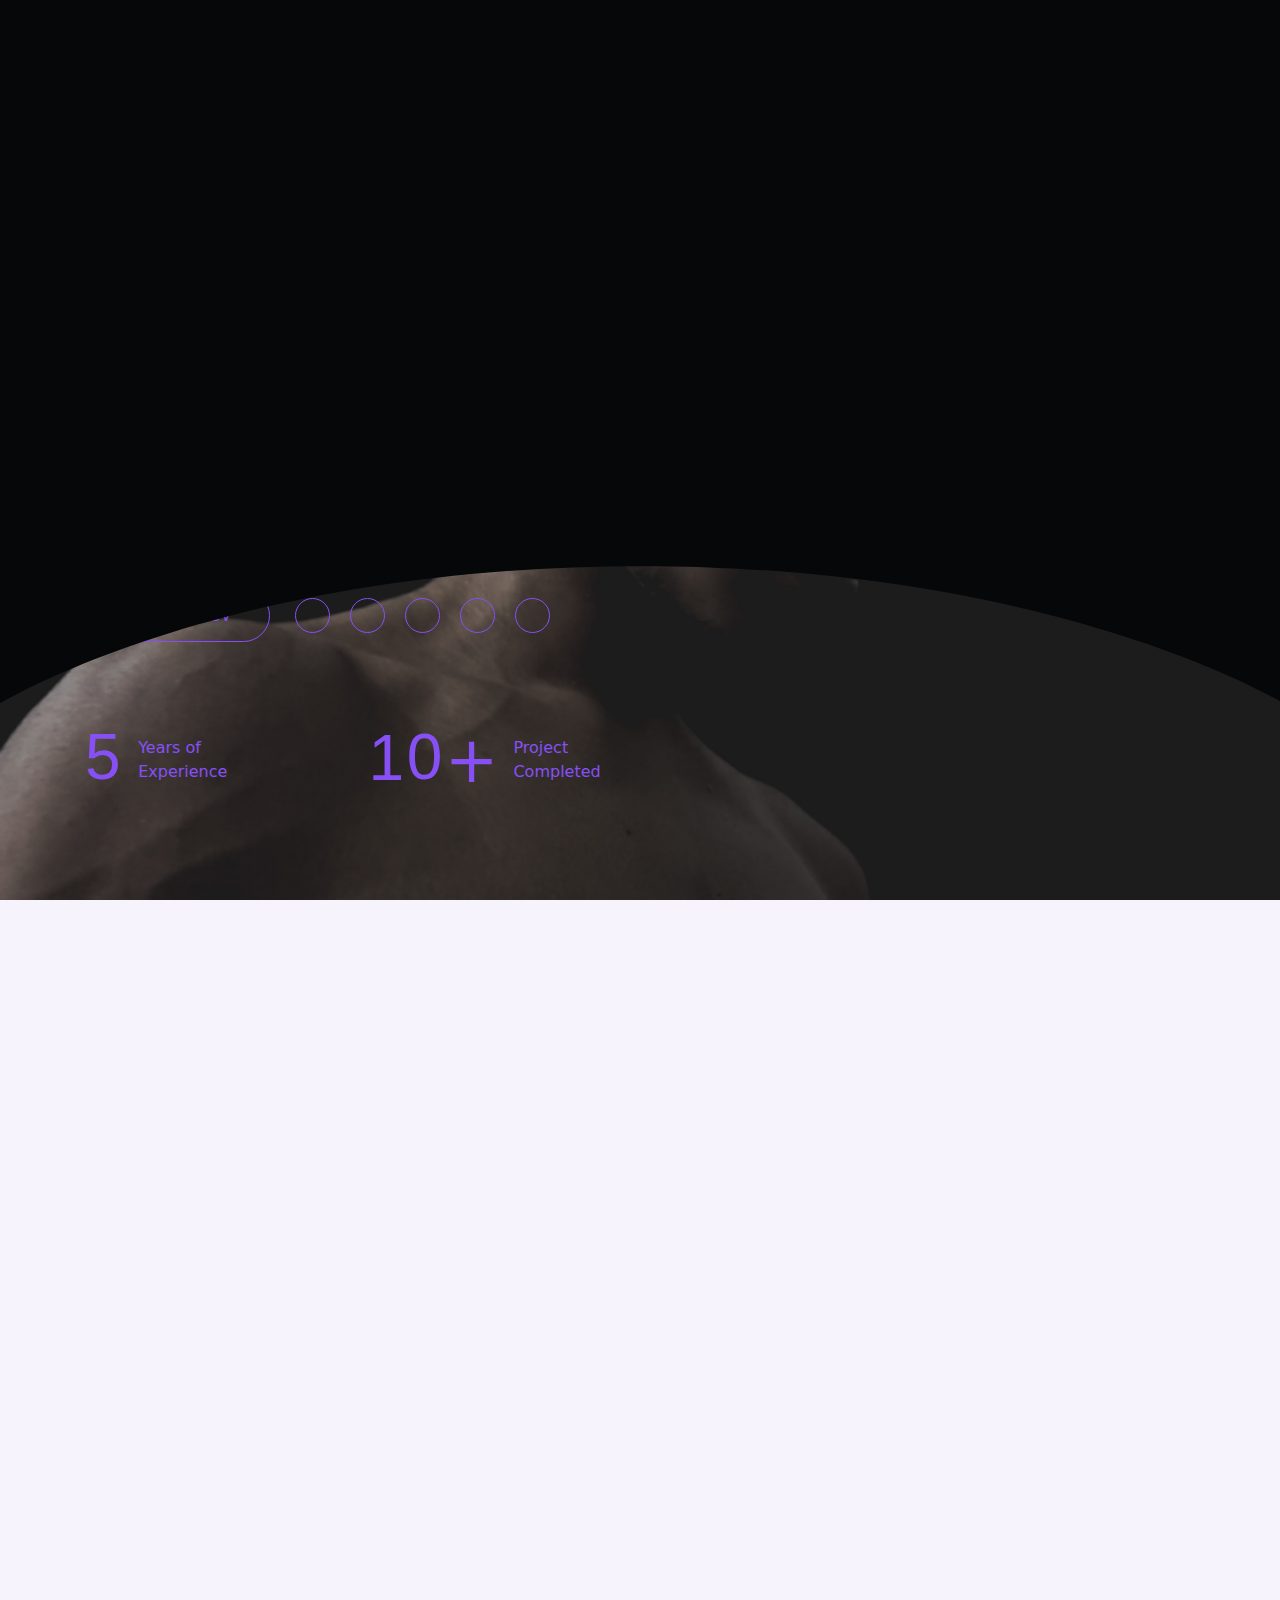
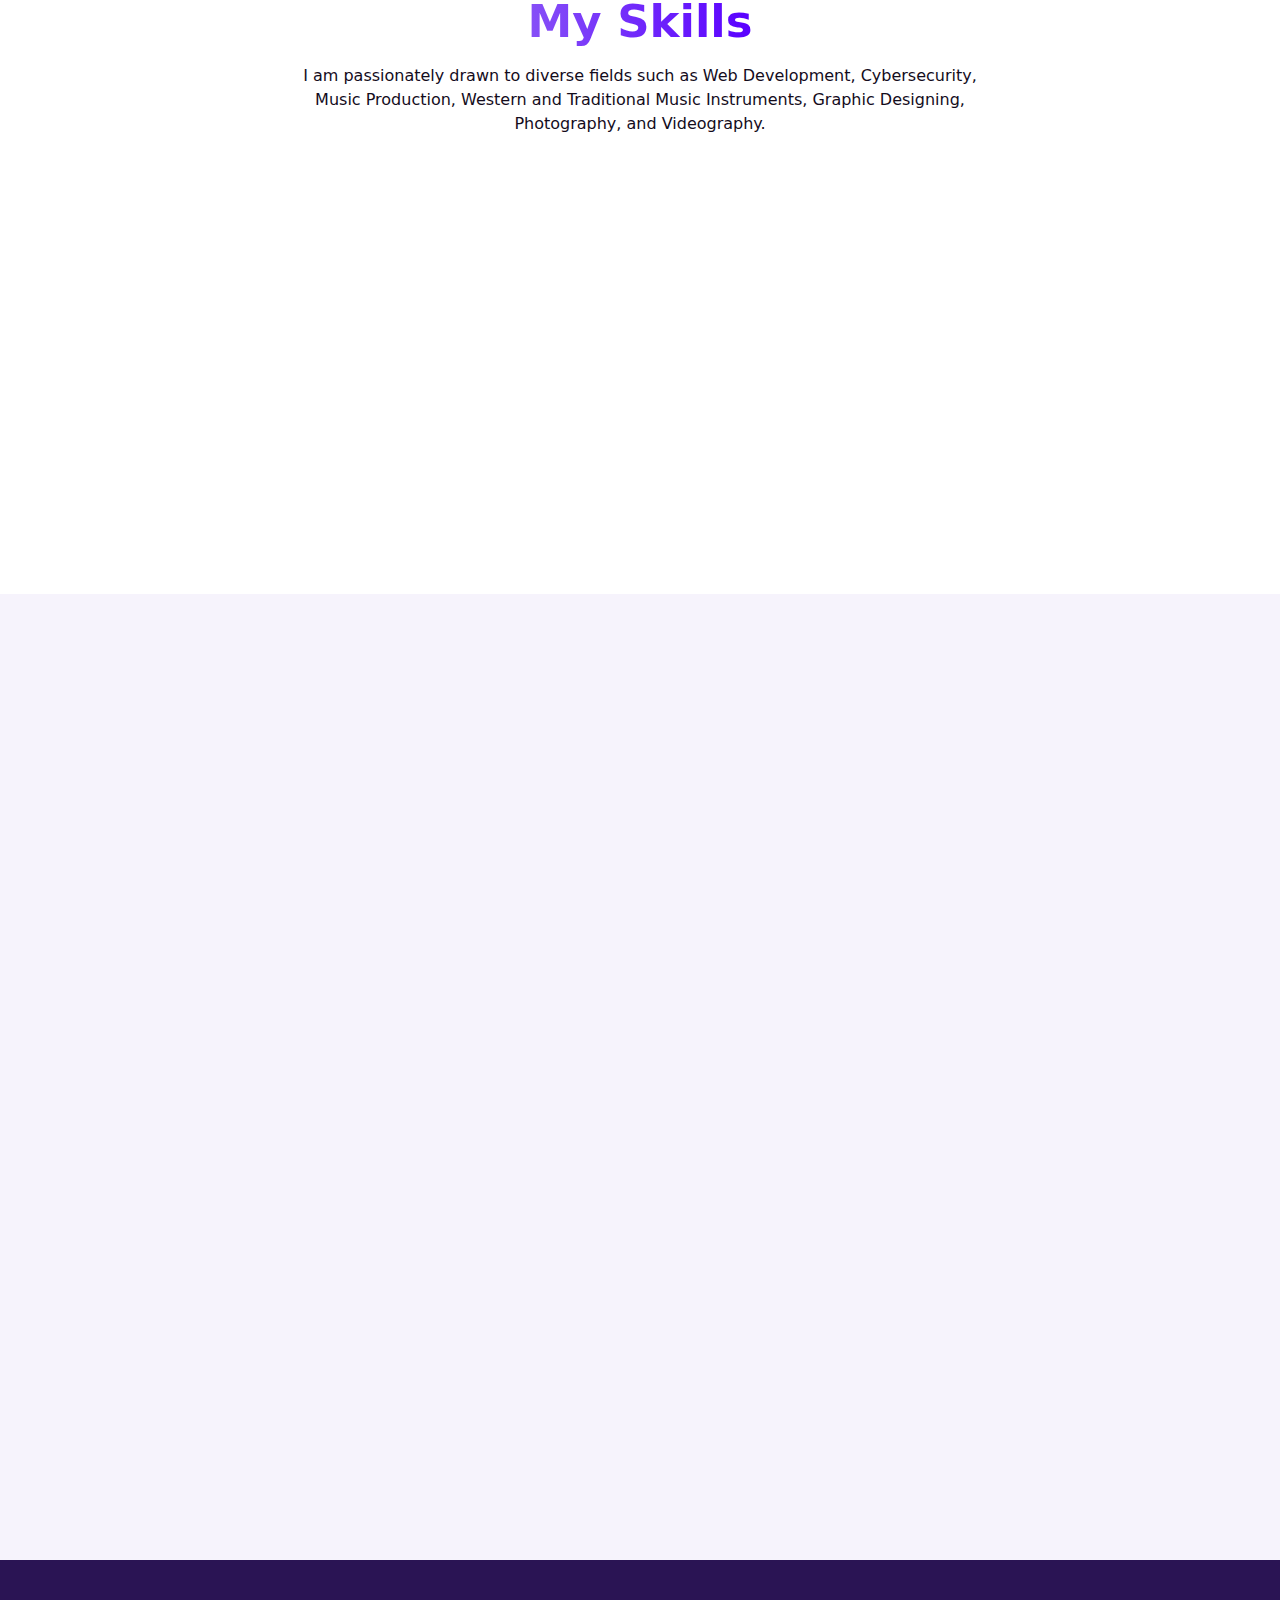
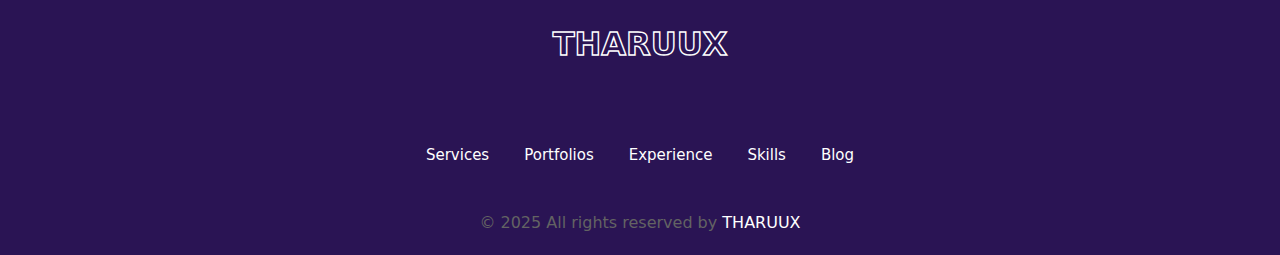
==== index.html @ cc11aac0 "V1" ====
<!--          Designed & Developed by         -->
<!--                 THARUUX                  -->


<!DOCTYPE html>
<html lang="en">
<head>
  <meta charset="UTF-8" />
  <meta http-equiv="X-UA-Compatible" content="IE=edge" />
  <meta name="viewport" content="width=device-width, initial-scale=1.0" />
  <link rel="preconnect" href="https://fonts.gstatic.com" />
  <link rel="preconnect" href="https://cdnjs.cloudflare.com" />

  <title>THARUUX | Developer</title>
  <meta name="keywords" content="THARUUX, Tharusha Damsara, MERN , THARUUX Developer, tharuux , Tharuux , tharuux ofc , tharuux images, tharusha , tharusha damsara , " />
  <meta name="description" content="Portfolio of THARUUX (Tharusha Damsara) |  I am passionately drawn to diverse fields such as Web Development, Cybersecurity, Music Production, Western and Traditional Music Instruments, Graphic Designing, Photography, and Videography. " />
  <link rel="icon" type="image/png" href="./assets/faveicon.png" />
  <meta name="theme-color" content="#36d1dc" />
  <meta property="og:type" content="website" />
  <meta property="og:url" content="https://tharuux.github.io/" />
  <meta property="og:title" content="THARUUX | Developer" />
  <meta property="og:description" content="https://github.com/THARUUX/" />
  <meta property="twitter:card" content="summary_large_image" />
  <meta property="twitter:url" content="https://tharuux.github.io" />
  <meta property="twitter:title" content="THARUUX | Developer" />

  <link rel="stylesheet" href="./assets/css/animate.min.css" />
  <link rel="stylesheet" href="./assets/css/font-awesome-pro.min.css" />
  <link rel="stylesheet" href="./assets/css/flaticon_gerold.css" />
  <link rel="stylesheet" href="./assets/css/nice-select.css" />
  <link rel="stylesheet" href="./assets/css/backToTop.css" />
  <link rel="stylesheet" href="./assets/css/owl.carousel.min.css" />
  <link rel="stylesheet" href="./assets/css/swiper.min.css" />
  <link rel="stylesheet" href="./assets/css/odometer-theme-default.css" />
  <link rel="stylesheet" href="./assets/css/magnific-popup.css" />
  <link rel="stylesheet" href="./assets/css/nice-select.css" />
  <link rel="stylesheet" href="./assets/css/backToTop.css" />
  <link rel="stylesheet" href="./assets/css/style.css" />
  <link rel="stylesheet" href="/assets/css/style.css">
  <link rel='stylesheet' href='https://cdn-uicons.flaticon.com/2.6.0/uicons-bold-rounded/css/uicons-bold-rounded.css'>
  <link rel='stylesheet' href='https://cdn-uicons.flaticon.com/2.6.0/uicons-solid-rounded/css/uicons-solid-rounded.css'>

  <style>
    @import url('https://fonts.googleapis.com/css2?family=Open+Sans:wght@300;400;500;600;700&family=Outfit:wght@200;300;400;500;600;700;800&display=swap');


    .main {
      background-image: url(./assets/images/main.jpg);
    }

    .font-outfit {
      font-family: Outfit, sans-serif;
    }

  </style>
</head>

<body class="dark:bg-dark-color font-sora overflow-x-hidden relative">

  <div id="cursor" class="bg-white h-[10px] rounded-full w-[10px] -translate-x-1/2 -translate-y-1/2 absolute duration-[80ms] ease-linear hidden lg:inline-block mix-blend-difference pointer-events-none transition-all z-[11]"></div>
  
  <!-- Preloader Area Start -->
  <div class="preloader">
    <svg viewBox="0 0 1000 1000" preserveAspectRatio="none">
      <path id="preloaderSvg" d="M0,1005S175,995,500,995s500,5,500,5V0H0Z"></path>
    </svg>

    <div class="preloader-heading">
      <div class="load-text">
        <span>L</span>
        <span>o</span>
        <span>a</span>
        <span>d</span>
        <span>i</span>
        <span>n</span>
        <span>g</span>
      </div>
    </div>
  </div>
  <!-- Preloader Area End -->
  <!-- theme controller -->
  <div class="duration-300 fixed hover:right-0 lg:top-[300px] right-[-50px] top-[200px] transition-all z-4xl">
    <button
      class="flex bg-200 bg-gradient-secondary h-10 rounded-l-full text-whiteColor w-90px duration-300 font-sora hover:bg-[-100%] items-center px-10px theme-controller transition-all">
      <svg xmlns="http://www.w3.org/2000/svg" class="w-5 block dark:hidden mr-10px" viewBox="0 0 512 512">
        <path
          d="M160 136c0-30.62 4.51-61.61 16-88C99.57 81.27 48 159.32 48 248c0 119.29 96.71 216 216 216 88.68 0 166.73-51.57 200-128-26.39 11.49-57.38 16-88 16-119.29 0-216-96.71-216-216z"
          fill="none" stroke="currentColor" stroke-linecap="round" stroke-linejoin="round" stroke-width="32"></path>
      </svg>
      <span class="text-base block dark:hidden">Dark</span>

      <svg xmlns="http://www.w3.org/2000/svg" class="w-5 dark:block hidden mr-10px" viewBox="0 0 512 512">
        <path fill="none" stroke="currentColor" stroke-linecap="round" stroke-miterlimit="10" stroke-width="32"
          d="M256 48v48M256 416v48M403.08 108.92l-33.94 33.94M142.86 369.14l-33.94 33.94M464 256h-48M96 256H48M403.08 403.08l-33.94-33.94M142.86 142.86l-33.94-33.94">
        </path>
        <circle cx="256" cy="256" r="80" fill="none" stroke="currentColor" stroke-linecap="round" stroke-miterlimit="10"
          stroke-width="32"></circle>
      </svg>
      <span class="text-base dark:block hidden">Light</span>
    </button>
  </div>
  <!-- start: Back To Top -->
  <div class="progress-wrap" id="scrollUp">
    <svg class="progress-circle svg-content" width="100%" height="100%" viewBox="-1 -1 102 102">
      <path d="M50,1 a49,49 0 0,1 0,98 a49,49 0 0,1 0,-98" />
    </svg>
  </div>
  <!-- header area  -->
  <header class="header-absolute header-area">
    <div class="md:pb-30px pb-5 pt-15px relative xl:pb-5 xl:pt-5">
      <div class="container">
        <div class="flex flex-wrap justify-between items-center">
          <!-- logo and contact email -->
          <div>
            <div class="stroke-text logo">THARUUX</div>
          </div>
          <!-- main menu -->
          <nav>
            <ul class="flex nav 2xl:gap-x-45px gap-x-5 items-center xl:gap-x-30px">
              <li class="nav_item group hidden lg:block relative">
                <a href="#services"
                  class="text-white text-size-15 2xl:py-30px after:absolute after:bg-gradient-primary after:bottom-[25px] after:duration-500 after:h-0.5 after:right-0 after:transition-all after:w-0 capitalize dark:text-white-color font-medium group-hover:after:w-full hover:after:left-0 lg:py-25px md:py-15px py-10px relative z-0">Services
                </a>
              </li>
              <li class="nav_item group hidden lg:block relative">
                <a href="#portfolio"
                  class="text-white text-size-15 2xl:py-30px after:absolute after:bg-gradient-primary after:bottom-[25px] after:duration-500 after:h-0.5 after:right-0 after:transition-all after:w-0 capitalize dark:text-white-color font-medium group-hover:after:w-full hover:after:left-0 lg:py-25px md:py-15px py-10px relative z-0">Works
                </a>
              </li>
              <li class="nav_item group hidden lg:block relative">
                <a href="#resume"
                  class="text-white text-size-15 2xl:py-30px after:absolute after:bg-gradient-primary after:bottom-[25px] after:duration-500 after:h-0.5 after:right-0 after:transition-all after:w-0 capitalize dark:text-white-color font-medium group-hover:after:w-full hover:after:left-0 lg:py-25px md:py-15px py-10px relative z-0">Stack
                </a>
              </li>
              <li class="nav_item group hidden lg:block relative">
                <a href="#skills"
                  class="text-white text-size-15 2xl:py-30px after:absolute after:bg-gradient-primary after:bottom-[25px] after:duration-500 after:h-0.5 after:right-0 after:transition-all after:w-0 capitalize dark:text-white-color font-medium group-hover:after:w-full hover:after:left-0 lg:py-25px md:py-15px py-10px relative z-0">Skills
                </a>
              </li>
              <li class="nav_item group hidden lg:block relative">
                <a href="#testimonials"
                  class="text-white text-size-15 2xl:py-30px after:absolute after:bg-gradient-primary after:bottom-[25px] after:duration-500 after:h-0.5 after:right-0 after:transition-all after:w-0 capitalize dark:text-white-color font-medium group-hover:after:w-full hover:after:left-0 lg:py-25px md:py-15px py-10px relative z-0">Testimonials
                </a>
              </li>

              <li class="nav_item group hidden lg:block relative">
                <a href="#contact"
                  class="text-white text-size-15 2xl:py-30px after:absolute after:bg-gradient-primary after:bottom-[25px] after:duration-500 after:h-0.5 after:right-0 after:transition-all after:w-0 capitalize dark:text-white-color font-medium group-hover:after:w-full hover:after:left-0 lg:py-25px md:py-15px py-10px relative z-0">Contact
                </a>
              </li>
              <!-- action button -->
              <li>
                <a href="#"
                  class="bg-200 bg-gradient-secondary rounded-full text-size-15 text-white-color capitalize duration-300 font-bold hover:bg-[-100%] leading-1 ml-10px px-35px py-17px transition-all">Hire
                  Me!</a>
              </li>
              <!-- open mobile menu button -->
              <li class="lg:hidden menu-bar">
                <div class="menu-bar">
                  <button>
                    <span></span>
                    <span></span>
                    <span></span>
                    <span></span>
                  </button>
                </div>
              </li>
            </ul>
          </nav>
        </div>
      </div>
      <!-- mobile menu -->
      <!-- scale-y-0 transition-all duration-500 hover:scale-y-100 -->
      <div
        class="bg-seondary-color w-full absolute block left-0 lg:hidden min-h-screen-90 mobile-menu origin-top-left top-full">
        <div class="container py-5">
          <ul class="ml-4">
            <li>
              <a class="text-size-25 text-white-color leading-1.2 py-15px uppercase" href="#services">
                Services
              </a>
            </li>
            <li>
              <a class="text-size-25 text-white-color leading-1.2 py-15px uppercase" href="#portfolio">
                Works
              </a>
            </li>
            <li>
              <a class="text-size-25 text-white-color leading-1.2 py-15px uppercase" href="#resume">
                Resume
              </a>
            </li>
            <li>
              <a class="text-size-25 text-white-color leading-1.2 py-15px uppercase" href="#skills">
                Skills
              </a>
            </li>
            <li>
              <a class="text-size-25 text-white-color leading-1.2 py-15px uppercase" href="#testimonials">
                Stack
              </a>
            </li>

            <li>
              <a class="text-size-25 text-white-color leading-1.2 py-15px uppercase" href="#contact">
                Contact
              </a>
            </li>
          </ul>
        </div>
      </div>
    </div>
  </header>
  <!-- sticky -->
  <header class="header-2 header-area header-sticky">
    <div class="py-10px relative">
      <div class="container">
        <div class="flex flex-wrap justify-between items-center">
          <!-- logo and contact email -->
          <div>
            <div class="logo stroke-text-black dark:stroke-text">THARUUX</div>
          </div>
          <!-- main menu -->
          <nav>
            <ul class="flex nav 2xl:gap-x-45px gap-x-5 items-center xl:gap-x-30px">
              <li class="nav_item group hidden lg:block relative">
                <a href="#services"
                  class="text-seondary-color text-size-15 2xl:py-30px after:absolute after:bg-gradient-primary after:bottom-[25px] after:duration-500 after:h-0.5 after:right-0 after:transition-all after:w-0 capitalize dark:text-white-color font-medium group-hover:after:w-full hover:after:left-0 lg:py-25px md:py-15px py-10px relative z-0">Services
                </a>
              </li>
              <li class="nav_item group hidden lg:block relative">
                <a href="#portfolio"
                  class="text-seondary-color text-size-15 2xl:py-30px after:absolute after:bg-gradient-primary after:bottom-[25px] after:duration-500 after:h-0.5 after:right-0 after:transition-all after:w-0 capitalize dark:text-white-color font-medium group-hover:after:w-full hover:after:left-0 lg:py-25px md:py-15px py-10px relative z-0">Works
                </a>
              </li>
              <li class="nav_item group hidden lg:block relative">
                <a href="#resume"
                  class="text-seondary-color text-size-15 2xl:py-30px after:absolute after:bg-gradient-primary after:bottom-[25px] after:duration-500 after:h-0.5 after:right-0 after:transition-all after:w-0 capitalize dark:text-white-color font-medium group-hover:after:w-full hover:after:left-0 lg:py-25px md:py-15px py-10px relative z-0">Stack
                </a>
              </li>
              <li class="nav_item group hidden lg:block relative">
                <a href="#skills"
                  class="text-seondary-color text-size-15 2xl:py-30px after:absolute after:bg-gradient-primary after:bottom-[25px] after:duration-500 after:h-0.5 after:right-0 after:transition-all after:w-0 capitalize dark:text-white-color font-medium group-hover:after:w-full hover:after:left-0 lg:py-25px md:py-15px py-10px relative z-0">Skills
                </a>
              </li>
              <li class="nav_item group hidden lg:block relative">
                <a href="#testimonials"
                  class="text-seondary-color text-size-15 2xl:py-30px after:absolute after:bg-gradient-primary after:bottom-[25px] after:duration-500 after:h-0.5 after:right-0 after:transition-all after:w-0 capitalize dark:text-white-color font-medium group-hover:after:w-full hover:after:left-0 lg:py-25px md:py-15px py-10px relative z-0">Testimonials
                </a>
              </li>

              <li class="nav_item group hidden lg:block relative">
                <a href="#contact"
                  class="text-seondary-color text-size-15 2xl:py-30px after:absolute after:bg-gradient-primary after:bottom-[25px] after:duration-500 after:h-0.5 after:right-0 after:transition-all after:w-0 capitalize dark:text-white-color font-medium group-hover:after:w-full hover:after:left-0 lg:py-25px md:py-15px py-10px relative z-0">Contact
                </a>
              </li>
              <!-- action button -->
              <li>
                <a href="#"
                  class="bg-200 bg-gradient-secondary rounded-full text-size-15 text-white-color capitalize duration-300 font-bold hover:bg-[-100%] leading-1 ml-10px px-35px py-17px transition-all">Hire
                  Me!</a>
              </li>
              <!-- open mobile menu button -->
              <li class="lg:hidden menu-bar">
                <div class="menu-bar">
                  <button>
                    <span></span>
                    <span></span>
                    <span></span>
                    <span></span>
                  </button>
                </div>
              </li>
            </ul>
          </nav>
        </div>
      </div>
      <!-- mobile menu -->
      <!-- scale-y-0 transition-all duration-500 hover:scale-y-100 -->
      <div
        class="bg-seondary-color w-full absolute block left-0 lg:hidden min-h-screen-90 mobile-menu origin-top-left top-full">
        <div class="container py-5">
          <ul class="ml-4">
            <li>
              <a class="text-size-25 text-white-color leading-1.2 py-15px uppercase" href="#services">
                Services
              </a>
            </li>
            <li>
              <a class="text-size-25 text-white-color leading-1.2 py-15px uppercase" href="#portfolio">
                Works
              </a>
            </li>
            <li>
              <a class="text-size-25 text-white-color leading-1.2 py-15px uppercase" href="#resume">
                Stack
              </a>
            </li>
            <li>
              <a class="text-size-25 text-white-color leading-1.2 py-15px uppercase" href="#skills">
                Skills
              </a>
            </li>
            <li>
              <a class="text-size-25 text-white-color leading-1.2 py-15px uppercase" href="#testimonials">
                Testimonials
              </a>
            </li>

            <li>
              <a class="text-size-25 text-white-color leading-1.2 py-15px uppercase" href="#contact">
                Contact
              </a>
            </li>
          </ul>
        </div>
      </div>
    </div>
  </header>
  <div class="main-wrapper">
    <!-- hero banner  -->
    <section style="background-image: url(./assets/images/main.jpg); background-position: center; background-size: cover; min-height: 100vh;"
      class="after:-mr-5% after:-mt-5% after:-z-1 after:absolute after:bg-gradient-circle after:blur-[150px] after:h-308px after:right-0 after:rounded-50% after:top-0 after:w-322px hero-section lg:pb-50px lg:pt-40 md:pb-30px overflow-hidden pb-10 pt-130px relative xl:pt-200px main">
      <!-- intro tex -->
      <div class="intro_text">
        <svg viewBox="0 0 1320 300" class="overflow-hidden">
          <text x="50%" y="50%" text-anchor="middle" class="animate-stroke">
            HI
          </text>
        </svg>
      </div>
      <div class="container">
        <div class="gap-30px hidded md:grid md:grid-cols-2 md:items-center">
          <div>
            <h4
              class=" text-size-22  font-bold fxl:mb-10px lg:leading-1.5 lg:text-4xl mb-1.5 md:text-size-25 font-outfit text-main-light">
              I am <span class="">THARUUX</span>
            </h4>
            <h1
              class="bg-clip-text bg-gradient-text-light text-size-35 text-transparent 2xl:text-size-65 dark:bg-gradient-text lg:text-size-50 mb-15px md:text-size-38 xl:leading-1.2 xl:text-6xl">
              Next-Level Web <br />
              Developer.
            </h1>
            <div class="flex justify-center items-center md:hidden my-30px">
              <img src="./assets/images/profile.png" alt="Tharuux Profile"
                class="border-2 border-seondary-color rounded-38px duration-300 hover:border-primary-color hover:rotate-0 max-w-[80%] rotate-[4.29deg] transition-all" />
            </div>
            <p class="text-main-light leading-1.5 max-w-540px">
              Problem-solving is a favorite pursuit in my programming endeavors; I find great satisfaction in debugging and completing projects. With 4 years of experience in web development, I am an avid supporter of open-source initiatives and proficient in mobile and computer repair. My primary source of learning is the Internet.
            </p>
            <!-- action and social -->
            <div class="flex flex-wrap gap-30px items-center lg:flex-nowrap lg:gap-25px lg:mt-50px md:mt-30px mt-5">
              <div>
                <a href="#"
                  class="bg-200 bg-transparent border border-primary-color rounded-full text-nowrap text-primary-color text-size-15 capitalize font-medium hover:bg-primary-color hover:text-body-color leading-1 px-35px py-17px tracking-1px">Download
                  CV
                  <i class="fi fi-br-download text-size-17 ml-0.5"></i>
                </a>
              </div>
              <div>
                <ul class="flex gap-x-5">
                  <li>
                    <a href="#"
                      class="flex border border-primary-color h-35px justify-center rounded-full text-primary-color w-35px after:-translate-x-1/2 after:-translate-y-1/2 after:absolute after:bg-primary-color after:duration-300 after:h-full after:left-1/2 after:rounded-full after:scale-0 after:top-1/2 after:transition-all after:w-full after:z-[-1] hover:after:scale-105 hover:text-body-color items-center overflow-hidden relative z-0">
                      <i class="fi fi-ss-envelope text-size-17"></i></a>
                  </li>
                  <li>
                    <a href="#"
                      class="flex border border-primary-color h-35px justify-center rounded-full text-primary-color w-35px after:-translate-x-1/2 after:-translate-y-1/2 after:absolute after:bg-primary-color after:duration-300 after:h-full after:left-1/2 after:rounded-full after:scale-0 after:top-1/2 after:transition-all after:w-full after:z-[-1] hover:after:scale-105 hover:text-body-color items-center overflow-hidden relative z-0"><i
                        class="fi fi-brands-whatsapp text-size-17"></i></a>
                  </li>
                  <li>
                    <a href="#"
                      class="flex border border-primary-color h-35px justify-center rounded-full text-primary-color w-35px after:-translate-x-1/2 after:-translate-y-1/2 after:absolute after:bg-primary-color after:duration-300 after:h-full after:left-1/2 after:rounded-full after:scale-0 after:top-1/2 after:transition-all after:w-full after:z-[-1] hover:after:scale-105 hover:text-body-color items-center overflow-hidden relative z-0"><i
                        class="fi fi-brands-facebook text-size-17"></i></a>
                  </li>
                  <li>
                    <a href="#"
                      class="flex border border-primary-color h-35px justify-center rounded-full text-primary-color w-35px after:-translate-x-1/2 after:-translate-y-1/2 after:absolute after:bg-primary-color after:duration-300 after:h-full after:left-1/2 after:rounded-full after:scale-0 after:top-1/2 after:transition-all after:w-full after:z-[-1] hover:after:scale-105 hover:text-body-color items-center overflow-hidden relative z-0"><i
                        class="fi fi-brands-instagram text-size-17"></i></a>
                  </li>
                  <li>
                    <a href="#"
                      class="flex border border-primary-color h-35px justify-center rounded-full text-primary-color w-35px after:-translate-x-1/2 after:-translate-y-1/2 after:absolute after:bg-primary-color after:duration-300 after:h-full after:left-1/2 after:rounded-full after:scale-0 after:top-1/2 after:transition-all after:w-full after:z-[-1] hover:after:scale-105 hover:text-body-color items-center overflow-hidden relative z-0">
                      <i class="fi fi-brands-github text-size-17"></i></a>
                  </li>
                </ul>
              </div>
            </div>
          </div>
          <!--<div
            class="after:-mr-5% after:-mt-5% after:-z-1 after:absolute after:bg-gradient-circle after:blur-[150px] after:bottom-0 after:h-220px after:left-0 after:rounded-50% after:w-220px hidden md:flex md:items-center md:justify-center relative">
            <img src="./assets/images/profile.png" alt="banner image"
              class="border-2 border-seondary-color rounded-38px duration-300 hover:border-primary-color hover:rotate-0 rotate-[4.29deg] transition-all" />
          </div>-->
        </div>
      </div>
      <!-- fanfact -->
      <div class="2xl:mt-30 funfact-area mt-60px xl:mt-70px">
        <div class="container">
          <div class="grid grid-cols-2 text-primary-color dark:text-body-color gap-x-6 gap-y-30px lg:grid-cols-4">
            <!--<div
              class="flex flex-col flex-wrap justify-center funfact-item gap-15px items-center lg:justify-start sm:flex-nowrap sm:flex-row">
              <div class="text-size-45 font-medium md:text-size-55 number xl:text-size-64">
                <span class="!font-sora odometer tracking-[0.04em]" data-count="1.5">0</span>K
              </div>
              <div class="text">Happy <br />Clients</div>
            </div>

            <div
              class="flex flex-col flex-wrap justify-center funfact-item gap-15px items-center lg:justify-start sm:flex-nowrap sm:flex-row">
              <div class="text-size-45 font-medium md:text-size-55 number xl:text-size-64">
                <span class="!font-sora odometer tracking-[0.04em]" data-count="14">0</span>
              </div>
              <div class="text">Years of <br />Experience</div>
            </div>-->
            <div
              class="flex flex-col flex-wrap justify-center funfact-item gap-15px items-center lg:justify-start sm:flex-nowrap sm:flex-row">
              <div class="text-size-45 font-medium md:text-size-55 number xl:text-size-64">
                <span class="!font-sora odometer tracking-[0.04em]" data-count="5">0</span>
              </div>
              <div class="text">Years of <br />Experience</div>
            </div>

            <div
              class="flex flex-col flex-wrap justify-center funfact-item gap-15px items-center lg:justify-start sm:flex-nowrap sm:flex-row">
              <div class="text-size-45 font-medium md:text-size-55 number xl:text-size-64">
                <span class="!font-sora odometer tracking-[0.04em]" data-count="10">0</span>+
              </div>
              <div class="text">Project <br />Completed</div>
            </div>

          </div>
        </div>
      </div>
    </section>
    <!-- services area -->
    <section id="services">
      <div class="bg-cream-light-color dark:bg-black-color lg:py-30 md:py-20 overflow-x-hidden py-60px">
        <div class="container">
          <!-- section heading -->
          <div class="flex flex-col text-center items-center mb-10 md:mb-50px">
            <h2
              class="bg-clip-text bg-gradient-text-light text-3xl text-transparent dark:bg-gradient-text fadeInUp lg:text-size-40 mb-15px md:text-size-35 wow xl:leading-1.2 xl:text-size-45"
              data-wow-delay=".3s">
              What I Do
            </h2>
            <p class="text-primary-color-light dark:text-body-color fadeInUp max-w-700px wow" data-wow-delay=".4s">
              I possess proficiency in programming and IT, showcasing a versatile skill set that encompasses these areas with competence and dedication.
            </p>
          </div>
          <!-- services -->
          <div class="relative services-widget">
            <div
              class="border border-body-color current dark:border-0 dark:border-b dark:border-seondary-color fadeInUp group lg:px-30px px-15px relative service-item wow z-10"
              data-wow-delay=".5s">
              <a href="service-details.html"
                class="flex flex-wrap text-primary-color dark:text-white-color gap-15px group-hover:text-white items-center lg:py-30px md:flex-nowrap md:gap-5 py-5">
                <span
                  class="flex flex-wrap text-xl w-full gap-10px items-center lg:flex-nowrap md:gap-5 md:w-[calc(40%-10px)]">
                  <b class="text-primary-color duration-300 group-hover:text-white service-sl-num transition-all">01</b>
                  <b class="text-xl lg:text-3xl md:text-size-25">Web Developing & UI/UX Designing</b>
                </span>

                <span
                  class="text-primary-color-light w-full dark:text-body-color group-hover:text-white md:w-[calc(45%-10px)]">
                  Passionate web developer skilled in building dynamic and user-friendly websites. Experienced in Next.js, React.js and PHP  with a focus on creating efficient and scalable applications. Always eager to learn and bring ideas to life through clean and functional code.
                </span>
                <i
                  class="text-primary-color text-size-15 absolute duration-300 fi fi-br-arrow-up-right group-hover:text-white-color lg:right-[55px] md:text-xl md:top-1/2 right-5 top-[20%] transition-all"></i>
              </a>
            </div>
            <div
              class="border border-body-color dark:border-0 dark:border-b dark:border-seondary-color fadeInUp group lg:px-30px px-15px relative service-item wow z-10"
              data-wow-delay=".6s">
              <a href="service-details.html"
                class="flex flex-wrap text-primary-color dark:text-white-color gap-15px group-hover:text-white items-center lg:py-30px md:flex-nowrap md:gap-5 py-5">
                <span
                  class="flex flex-wrap text-xl w-full gap-10px items-center lg:flex-nowrap md:gap-5 md:w-[calc(40%-10px)]">
                  <b class="text-primary-color duration-300 group-hover:text-white service-sl-num transition-all">02</b>
                  <b class="text-xl lg:text-3xl md:text-size-25">System Developing</b>
                </span>

                <span
                  class="text-primary-color-light w-full dark:text-body-color group-hover:text-white md:w-[calc(45%-10px)]">
                  Experienced system developer specializing in web-based solutions. Skilled in Next.js, React.js, Node.js, Express.js, MongoDB, MySQL & SQLite, with a focus on building efficient, scalable, and user-friendly systems. Passionate about creating seamless digital experiences through clean code and innovative solutions.
                </span>
                <i
                  class="text-primary-color text-size-15 absolute duration-300 fi fi-br-arrow-up-right group-hover:text-white-color lg:right-[55px] lg:top-1/2 md:text-xl right-5 top-[20%] transition-all"></i>
              </a>
            </div>
            <div
              class="border border-body-color dark:border-0 dark:border-b dark:border-seondary-color fadeInUp group lg:px-30px px-15px relative service-item wow z-10"
              data-wow-delay=".7s">
              <a href="service-details.html"
                class="flex flex-wrap text-primary-color dark:text-white-color gap-15px group-hover:text-white items-center lg:py-30px md:flex-nowrap md:gap-5 py-5">
                <span
                  class="flex flex-wrap text-xl w-full gap-10px items-center lg:flex-nowrap md:gap-5 md:w-[calc(40%-10px)]">
                  <b class="text-primary-color duration-300 group-hover:text-white service-sl-num transition-all">03</b>
                  <b class="text-xl lg:text-3xl md:text-size-25">Digital Marketing</b>
                </span>

                <span
                  class="text-primary-color-light w-full dark:text-body-color group-hover:text-white md:w-[calc(45%-10px)]">
                  Results-driven digital marketer with a passion for creating impactful online strategies. Skilled in SEO, social media marketing, content creation, and data-driven campaigns to boost brand visibility and engagement. Focused on delivering measurable results and maximizing online growth.
                </span>
                <i
                  class="text-primary-color text-size-15 absolute duration-300 fi fi-br-arrow-up-right group-hover:text-white-color lg:right-[55px] lg:top-1/2 md:text-xl right-5 top-[20%] transition-all"></i>
              </a>
            </div>
            <div
              class="border border-body-color dark:border-0 dark:border-b dark:border-seondary-color fadeInUp group lg:px-30px px-15px relative service-item wow z-10"
              data-wow-delay=".8s">
              <a href="service-details.html"
                class="flex flex-wrap text-primary-color dark:text-white-color gap-15px group-hover:text-white items-center lg:py-30px md:flex-nowrap md:gap-5 py-5">
                <span
                  class="flex flex-wrap text-xl w-full gap-10px items-center lg:flex-nowrap md:gap-5 md:w-[calc(40%-10px)]">
                  <b class="text-primary-color duration-300 group-hover:text-white service-sl-num transition-all">04</b>
                  <b class="text-xl lg:text-3xl md:text-size-25">Graphic Designing</b>
                </span>

                <span
                  class="text-primary-color-light w-full dark:text-body-color group-hover:text-white md:w-[calc(45%-10px)]">
                  Creative graphics designer with a keen eye for detail and a passion for visual storytelling. Skilled in branding, logo design, social media graphics, and UI/UX design. Dedicated to creating visually compelling designs that leave a lasting impact.
                </span>
                <i
                  class="text-primary-color text-size-15 absolute duration-300 fi fi-br-arrow-up-right group-hover:text-white-color lg:right-[55px] lg:top-1/2 md:text-xl right-5 top-[20%] transition-all"></i>
              </a>
            </div>
            <!-- bg animation -->
            <div class="active-bg fadeInUp hidden sm:block wow" data-wow-delay=".6s"></div>
          </div>
        </div>
      </div>
    </section>

    <!-- portfolio area -->
    <section id="portfolio">
      <div class="lg:pb-20 lg:pt-100px md:pb-60px md:pt-20 pb-30px pt-60px">
        <div class="container">
          <!-- section heading -->
          <div class="flex flex-col text-center items-center mb-10 md:mb-50px">
            <h2
              class="bg-clip-text bg-gradient-text-light text-3xl text-transparent dark:bg-gradient-text fadeInUp lg:text-size-40 mb-15px md:text-size-35 wow xl:leading-1.2 xl:text-size-45"
              data-wow-delay=".3s">
              My Recent Works
            </h2>
            <p class="text-primary-color-light dark:text-body-color fadeInUp max-w-700px wow" data-wow-delay=".4s">
              We put your ideas and thus your wishes in the form of a unique
              web project that inspires you and you customers.
            </p>
          </div>
          <!-- portfolio -->
          <div class="portfolio-filter">
            <!-- controllers -->
            <div class="flex items-center">
              <div
                class="bg-cream-light-color justify-center rounded-full button-group dark:bg-black fadeInUp filter-button-group inline-flex items-center max-w-400 md:py-1.5 mx-auto px-2 py-1 relative wow z-0"
                data-wow-delay=".5s">
                <button data-filter="*"
                  class="text-primary-color text-sm active dark:text-white-color leading-1 md:px-25px md:py-3 md:text-size-15 px-3 py-10px">
                  All
                </button>
                <button data-filter=".websites"
                  class="text-primary-color text-sm dark:text-white-color leading-1 md:px-25px md:py-3 md:text-size-15 px-3 py-10px">
                  Websites
                </button>
                <button data-filter=".systems"
                  class="text-primary-color text-sm dark:text-white-color leading-1 md:px-25px md:py-3 md:text-size-15 px-3 py-10px">
                  Systems
                </button>
                <button data-filter=".others"
                  class="text-primary-color text-sm dark:text-white-color leading-1 md:px-25px md:py-3 md:text-size-15 px-3 py-10px">
                  Others
                </button>
                <div class="!-z-1 active-bg"></div>
              </div>
            </div>

            <!-- contents -->
            <div class="fadeInUp md:mt-50px mt-10 portfolio-box wow" data-wow-delay=".6s">
              <div class="portfolio-sizer"></div>
              <div class="gutter-sizer"></div>
              <div
                class="bg-primary-color-light float-left rounded-10px branding group inline-flex lg:p-9 lg:pb-0 pb-0 portfolio-item pt-25px px-15px relative systems">
                <img src="./assets/images/project1.webp" alt="Image of Neo Creative tharuux" />
                <div
                  class="w-full absolute bottom-[15px] duration-300 group-hover: group-hover:bottom-5 group-hover:opacity-100 group-hover:translate-y-0 group-hover:visible invisible left-0 lg:px-5 opacity-0 px-15px transition-all translate-y-5">
                  <a href="portfolio-details.html"
                    class="bg-gradient-primary p-15px rounded-15px text-white-color w-full lg:p-5 lg:pr-50px pr-30px">
                    <span class="text-xl block font-bold lg:mb-15px lg:text-3xl mb-2 md:text-size-25">
                      Neo Creative
                    </span>

                    <span class="text-body-color block">
                      E-commerce site for Neo Graphics (PVT) Ltd.
                    </span>
                    <i
                      class="text-primary-color text-size-15 -translate-y-1/2 absolute duration-300 fi fi-br-arrow-up-right group-hover:rotate-0 group-hover:text-white-color lg:right-[55px] md:text-xl right-8 rotate-[-360deg] top-1/2 transition-all"></i>
                  </a>
                </div>
              </div>
              
              <div
                class="bg-primary-color-light float-left rounded-10px group inline-flex lg:p-9 lg:pb-0 pb-0 portfolio-item pt-25px px-15px relative websites">
                <img src="./assets/images/project2.webp" alt="Image of Vivante tharuux" />
                <div
                  class="w-full absolute bottom-[15px] duration-300 group-hover: group-hover:bottom-5 group-hover:opacity-100 group-hover:translate-y-0 group-hover:visible invisible left-0 lg:px-5 opacity-0 px-15px transition-all translate-y-5">
                  <a href="portfolio-details.html"
                    class="bg-gradient-primary p-15px rounded-15px text-white-color w-full lg:p-5 lg:pr-50px pr-30px">
                    <span class="text-xl block font-bold lg:mb-15px lg:text-3xl mb-2 md:text-size-25">
                      VIVANTE
                    </span>

                    <span class="text-body-color block">
                      A business information site for Vivante (Pvt) Ltd. 
                    </span>
                    <i
                      class="text-primary-color text-size-15 -translate-y-1/2 absolute duration-300 fi fi-br-arrow-up-right group-hover:rotate-0 group-hover:text-white-color lg:right-[55px] md:text-xl right-8 rotate-[-360deg] top-1/2 transition-all"></i>
                  </a>
                </div>
              </div>
              <div
                class="bg-primary-color-light float-left rounded-10px group inline-flex lg:p-9 lg:pb-0 mobile-app pb-0 portfolio-item pt-25px px-15px relative websites">
                <img src="./assets/images/project3.webp" alt="Image of ZYNEX Developments tharuux" />
                <div
                  class="w-full absolute bottom-[15px] duration-300 group-hover: group-hover:bottom-5 group-hover:opacity-100 group-hover:translate-y-0 group-hover:visible invisible left-0 lg:px-5 opacity-0 px-15px transition-all translate-y-5">
                  <a href="portfolio-details.html"
                    class="bg-gradient-primary p-15px rounded-15px text-white-color w-full lg:p-5 lg:pr-50px pr-30px">
                    <span class="text-xl block font-bold lg:mb-15px lg:text-3xl mb-2 md:text-size-25">
                      ZYNEX Developments
                    </span>

                    <span class="text-body-color block">
                      A business information site for ZYNEX Developments.
                    </span>
                    <i
                      class="text-primary-color text-size-15 -translate-y-1/2 absolute duration-300 fi fi-br-arrow-up-right group-hover:rotate-0 group-hover:text-white-color lg:right-[55px] md:text-xl right-8 rotate-[-360deg] top-1/2 transition-all"></i>
                  </a>
                </div>
              </div>
              <div
                class="bg-primary-color-light float-left rounded-10px group inline-flex lg:p-9 lg:pb-0 mobile-app pb-0 portfolio-item pt-25px px-15px relative others">
                <img src="./assets/images/project6.webp" alt="Image of projects tharuux" />
                <div
                  class="w-full absolute bottom-[15px] duration-300 group-hover: group-hover:bottom-5 group-hover:opacity-100 group-hover:translate-y-0 group-hover:visible invisible left-0 lg:px-5 opacity-0 px-15px transition-all translate-y-5">
                  <a href="portfolio-details.html"
                    class="bg-gradient-primary p-15px rounded-15px text-white-color w-full lg:p-5 lg:pr-50px pr-30px">
                    <span class="text-xl block font-bold lg:mb-15px lg:text-3xl mb-2 md:text-size-25">
                      TRAVELANKA
                    </span>

                    <span class="text-body-color block">
                      A business information site for tourism category.
                    </span>
                    <i
                      class="text-primary-color text-size-15 -translate-y-1/2 absolute duration-300 fi fi-br-arrow-up-right group-hover:rotate-0 group-hover:text-white-color lg:right-[55px] md:text-xl right-8 rotate-[-360deg] top-1/2 transition-all"></i>
                  </a>
                </div>
              </div>
              <div
                class="bg-primary-color-light float-left rounded-10px group inline-flex lg:p-9 lg:pb-0 mobile-app pb-0 portfolio-item pt-25px px-15px relative others">
                <img src="./assets/images/project7.webp" alt="Image of projects tharuux" />
                <div
                  class="w-full absolute bottom-[15px] duration-300 group-hover: group-hover:bottom-5 group-hover:opacity-100 group-hover:translate-y-0 group-hover:visible invisible left-0 lg:px-5 opacity-0 px-15px transition-all translate-y-5">
                  <a href="portfolio-details.html"
                    class="bg-gradient-primary p-15px rounded-15px text-white-color w-full lg:p-5 lg:pr-50px pr-30px">
                    <span class="text-xl block font-bold lg:mb-15px lg:text-3xl mb-2 md:text-size-25">
                      X-SHARE
                    </span>

                    <span class="text-body-color block">
                      A tool to share large files without using data charges with python.
                    </span>
                    <i
                      class="text-primary-color text-size-15 -translate-y-1/2 absolute duration-300 fi fi-br-arrow-up-right group-hover:rotate-0 group-hover:text-white-color lg:right-[55px] md:text-xl right-8 rotate-[-360deg] top-1/2 transition-all"></i>
                  </a>
                </div>
              </div>
              <div
                class="bg-primary-color-light float-left rounded-10px group inline-flex lg:p-9 lg:pb-0 mobile-app pb-0 portfolio-item pt-25px px-15px relative others">
                <img src="./assets/images/project8.webp" alt="Image of projects tharuux" />
                <div
                  class="w-full absolute bottom-[15px] duration-300 group-hover: group-hover:bottom-5 group-hover:opacity-100 group-hover:translate-y-0 group-hover:visible invisible left-0 lg:px-5 opacity-0 px-15px transition-all translate-y-5">
                  <a href="portfolio-details.html"
                    class="bg-gradient-primary p-15px rounded-15px text-white-color w-full lg:p-5 lg:pr-50px pr-30px">
                    <span class="text-xl block font-bold lg:mb-15px lg:text-3xl mb-2 md:text-size-25">
                      QR-GEN
                    </span>

                    <span class="text-body-color block">
                      A tool to genarate QR codes by python.
                    </span>
                    <i
                      class="text-primary-color text-size-15 -translate-y-1/2 absolute duration-300 fi fi-br-arrow-up-right group-hover:rotate-0 group-hover:text-white-color lg:right-[55px] md:text-xl right-8 rotate-[-360deg] top-1/2 transition-all"></i>
                  </a>
                </div>
              </div>
              <div
                class="bg-primary-color-light float-left rounded-10px branding group inline-flex lg:p-9 lg:pb-0 pb-0 portfolio-item pt-25px px-15px relative systems">
                <img src="./assets/images/project4.webp" alt="Image of Neo Creative tharuux" />
                <div
                  class="w-full absolute bottom-[15px] duration-300 group-hover: group-hover:bottom-5 group-hover:opacity-100 group-hover:translate-y-0 group-hover:visible invisible left-0 lg:px-5 opacity-0 px-15px transition-all translate-y-5">
                  <a href="portfolio-details.html"
                    class="bg-gradient-primary p-15px rounded-15px text-white-color w-full lg:p-5 lg:pr-50px pr-30px">
                    <span class="text-xl block font-bold lg:mb-15px lg:text-3xl mb-2 md:text-size-25">
                      Neo | Job Flow
                    </span>

                    <span class="text-body-color block">
                      A Job Management System for Neo Graphics (PVT) Ltd.
                    </span>
                    <i
                      class="text-primary-color text-size-15 -translate-y-1/2 absolute duration-300 fi fi-br-arrow-up-right group-hover:rotate-0 group-hover:text-white-color lg:right-[55px] md:text-xl right-8 rotate-[-360deg] top-1/2 transition-all"></i>
                  </a>
                </div>
              </div>
              <div
                class="bg-primary-color-light float-left rounded-10px branding group inline-flex lg:p-9 lg:pb-0 pb-0 portfolio-item pt-25px px-15px relative websites">
                <img src="./assets/images/project5.webp" alt="Image of Neo Creative tharuux" />
                <div
                  class="w-full absolute bottom-[15px] duration-300 group-hover: group-hover:bottom-5 group-hover:opacity-100 group-hover:translate-y-0 group-hover:visible invisible left-0 lg:px-5 opacity-0 px-15px transition-all translate-y-5">
                  <a href="portfolio-details.html"
                    class="bg-gradient-primary p-15px rounded-15px text-white-color w-full lg:p-5 lg:pr-50px pr-30px">
                    <span class="text-xl block font-bold lg:mb-15px lg:text-3xl mb-2 md:text-size-25">
                      Custom T-Shirts LK
                    </span>

                    <span class="text-body-color block">
                      A product information site for Neo Graphics (PVT) Ltd.
                    </span>
                    <i
                      class="text-primary-color text-size-15 -translate-y-1/2 absolute duration-300 fi fi-br-arrow-up-right group-hover:rotate-0 group-hover:text-white-color lg:right-[55px] md:text-xl right-8 rotate-[-360deg] top-1/2 transition-all"></i>
                  </a>
                </div>
              </div>
            </div>
          </div>
        </div>
      </div>
    </section>

    <!-- experience area -->
    <section id="resume">
      <div class="bg-cream-light-color dark:bg-black-color lg:py-30 md:py-20 py-60px">
        <div class="container" >
          <div class="experience gap-30px gap-y-50px">
            <!-- experience single area -->
            <div >
              <div class="fadeInUp mb-10 md:mb-50px wow text-center" data-wow-delay=".3s" >
                <h2
                  class="bg-clip-text bg-gradient-text-light text-3xl text-transparent dark:bg-gradient-text lg:text-size-40 mb-15px md:text-size-35 xl:leading-1.2 xl:text-size-45">
                  <i class="fi fi-ss-display-code mr-2 text-2xl"></i><span class="mb-2"> Core Stack</span>
                </h2>
              </div>
              <!-- services -->
              <div class="flex flex-col w-100 gap-30px">
                <div
                  class="stack-cont w-100 flex bg-white-color rounded-20px after:absolute after:bg-gradient-primary after:duration-500 after:h-full after:left-0 after:opacity-0 after:rounded-20px after:top-0 after:transition-all after:w-full after:z-1 dark:bg-primary-color-light duration-500 fadeInLeft group hover:after:opacity-100  md:px-30px px-15px py-5 relative transition-all wow z-0"
                  data-wow-delay=".4s">
                  <div
                    style="flex-grow: 1;"
                    class="stack-name text-primary-color-light w-100 dark:text-white-color duration-300 group-hover:text-white-color relative transition-all z-10">
                    <p
                      class="text-primary-color text-size-15 duration-300 font-extrabold group-hover:text-white lg:text-xl mb-2 transition-all">
                      Got &#60; M &#62; from 
                    </p>
                    <h4 class="text-lg 2xl:text-size-25 lg:text-size-23 mb-2 md:text-xl uppercase">
                      MongoDB
                    </h4>
                  </div>
                  <img class="flex stack-img" width="50" src="https://raw.githubusercontent.com/devicons/devicon/6910f0503efdd315c8f9b858234310c06e04d9c0/icons/mongodb/mongodb-original-wordmark.svg" alt="MongoDB Logo">
                </div>
                <div
                  class="stack-cont w-100 flex bg-white-color rounded-20px after:absolute after:bg-gradient-primary after:duration-500 after:h-full after:left-0 after:opacity-0 after:rounded-20px after:top-0 after:transition-all after:w-full after:z-1 dark:bg-primary-color-light duration-500 fadeInLeft group hover:after:opacity-100  md:px-30px px-15px py-5 relative transition-all wow z-0"
                  data-wow-delay=".4s">
                  <div
                    style="flex-grow: 1;"
                    class="stack-name text-primary-color-light w-100 dark:text-white-color duration-300 group-hover:text-white-color relative transition-all z-10">
                    <p
                      class="text-primary-color text-size-15 duration-300 font-extrabold group-hover:text-white lg:text-xl mb-2 transition-all">
                      Got &#60; E &#62; from 
                    </p>
                    <h4 class="text-lg 2xl:text-size-25 lg:text-size-23 mb-2 md:text-xl uppercase">
                      Express.js
                    </h4>
                  </div>
                  <img class="flex stack-img" width="50" src="https://raw.githubusercontent.com/devicons/devicon/6910f0503efdd315c8f9b858234310c06e04d9c0/icons/express/express-original-wordmark.svg" alt="MongoDB Logo">
                </div>
                <div
                  class="stack-cont w-100 flex bg-white-color rounded-20px after:absolute after:bg-gradient-primary after:duration-500 after:h-full after:left-0 after:opacity-0 after:rounded-20px after:top-0 after:transition-all after:w-full after:z-1 dark:bg-primary-color-light duration-500 fadeInLeft group hover:after:opacity-100  md:px-30px px-15px py-5 relative transition-all wow z-0"
                  data-wow-delay=".4s">
                  <div
                    style="flex-grow: 1;"
                    class="stack-name text-primary-color-light w-100 dark:text-white-color duration-300 group-hover:text-white-color relative transition-all z-10">
                    <p
                      class="text-primary-color text-size-15 duration-300 font-extrabold group-hover:text-white lg:text-xl mb-2 transition-all">
                      Got &#60; R &#62; from 
                    </p>
                    <h4 class="text-lg 2xl:text-size-25 lg:text-size-23 mb-2 md:text-xl uppercase">
                      React.js
                    </h4>
                  </div>
                  <img class="flex stack-img" width="50" src="https://raw.githubusercontent.com/devicons/devicon/6910f0503efdd315c8f9b858234310c06e04d9c0/icons/react/react-original-wordmark.svg" alt="MongoDB Logo">
                </div>
                <div
                  class="stack-cont w-100 flex bg-white-color rounded-20px after:absolute after:bg-gradient-primary after:duration-500 after:h-full after:left-0 after:opacity-0 after:rounded-20px after:top-0 after:transition-all after:w-full after:z-1 dark:bg-primary-color-light duration-500 fadeInLeft group hover:after:opacity-100  md:px-30px px-15px py-5 relative transition-all wow z-0"
                  data-wow-delay=".4s">
                  <div
                    style="flex-grow: 1;"
                    class="stack-name text-primary-color-light w-100 dark:text-white-color duration-300 group-hover:text-white-color relative transition-all z-10">
                    <p
                      class="text-primary-color text-size-15 duration-300 font-extrabold group-hover:text-white lg:text-xl mb-2 transition-all">
                      Got &#60; N &#62; from 
                    </p>
                    <h4 class="text-lg 2xl:text-size-25 lg:text-size-23 mb-2 md:text-xl uppercase">
                      Node.js
                    </h4>
                  </div>
                  <img class="flex stack-img" width="50" src="https://raw.githubusercontent.com/devicons/devicon/6910f0503efdd315c8f9b858234310c06e04d9c0/icons/nodejs/nodejs-original-wordmark.svg" alt="MongoDB Logo">
                </div>
                
              </div>
            </div>
            <!-- experience single area -->
          </div>
        </div>
      </div>
    </section>

    <!-- skills area -->
    <section id="skills">
      <div class="lg:pb-20 lg:pt-100px md:pb-60px md:pt-20 pb-60px pt-60px">
        <div class="container">
          <!-- section heading -->
          <div class="flex flex-col text-center items-center mb-10 md:mb-50px">
            <h2
              class="bg-clip-text bg-gradient-text-light text-3xl text-transparent dark:bg-gradient-text lg:text-size-40 mb-15px md:text-size-35 xl:leading-1.2 xl:text-size-45">
              My Skills
            </h2>
            <p class="text-primary-color-light dark:text-body-color max-w-700px">
              I am passionately drawn to diverse fields such as Web Development, Cybersecurity, Music Production, Western and Traditional Music Instruments, Graphic Designing, Photography, and Videography. 
            </p>
          </div>
          <!-- skills -->
          <div class="skills">
            <div class="flex flex-wrap justify-center gap-5 items-center">
              <!-- skills single -->
              <div class="w-full fadeInUp group max-w-180px wow" data-wow-delay=".3s">
                <!-- contents -->
                <div
                  class="flex flex-col bg-cream-light-color border border-transparent rounded-25px 2xl:mb-30px 2xl:pt-10 dark:bg-primary-color-light duration-500 group-hover:bg-seondary-color group-hover:border-primary-color items-center mb-15px md:pt-30px px-15px py-25px transition-all">
                  <div class="flex flex-col justify-center w-60px 2xl:mx-44px items-center mb-5 md:mb-30px mx-9">
                    <img
                      class="w-60px duration-500 grayscale-[90%] group-hover:grayscale-0 group-hover:opacity-100 group-hover:scale-110 opacity-50 transition-all"
                      src="https://raw.githubusercontent.com/devicons/devicon/ca28c779441053191ff11710fe24a9e6c23690d6/icons/nextjs/nextjs-original.svg" alt="" />
                  </div>
                  <div
                    class="text-gray-color-2 text-xl duration-300 font-extrabold group-hover:text-primary-color transition-none">
                    Usage 92%
                  </div>
                </div>
                <p class="text-center text-primary-color">Next.js</p>
              </div>
              <!-- skills single -->
              <div class="w-full fadeInUp group max-w-180px wow" data-wow-delay=".4s">
                <!-- contents -->
                <div
                  class="flex flex-col bg-cream-light-color border border-transparent rounded-25px 2xl:mb-30px 2xl:pt-10 dark:bg-primary-color-light duration-500 group-hover:bg-seondary-color group-hover:border-primary-color items-center mb-15px md:pt-30px px-15px py-25px transition-all">
                  <div class="flex flex-col justify-center w-60px 2xl:mx-44px items-center mb-5 md:mb-30px mx-9">
                    <img
                      class="w-60px duration-500 grayscale-[90%] group-hover:grayscale-0 group-hover:opacity-100 group-hover:scale-110 opacity-50 transition-all"
                      src="https://raw.githubusercontent.com/devicons/devicon/ca28c779441053191ff11710fe24a9e6c23690d6/icons/tailwindcss/tailwindcss-original.svg" alt="" />
                  </div>
                  <div
                    class="text-gray-color-2 text-xl duration-300 font-extrabold group-hover:text-primary-color transition-none">
                    Usage 100%
                  </div>
                </div>
                <p class="text-center text-primary-color">Tailwind CSS</p>
              </div>
              <!-- skills single -->
              <div class="w-full fadeInUp group max-w-180px wow" data-wow-delay=".5s">
                <!-- contents -->
                <div
                  class="flex flex-col bg-cream-light-color border border-transparent rounded-25px 2xl:mb-30px 2xl:pt-10 dark:bg-primary-color-light duration-500 group-hover:bg-seondary-color group-hover:border-primary-color items-center mb-15px md:pt-30px px-15px py-25px transition-all">
                  <div class="flex flex-col justify-center w-60px 2xl:mx-44px items-center mb-5 md:mb-30px mx-9">
                    <img
                      class="w-60px duration-500 grayscale-[90%] group-hover:grayscale-0 group-hover:opacity-100 group-hover:scale-110 opacity-50 transition-all"
                      src="https://raw.githubusercontent.com/devicons/devicon/ca28c779441053191ff11710fe24a9e6c23690d6/icons/php/php-original.svg" alt="" />
                  </div>
                  <div
                    class="text-gray-color-2 text-xl duration-300 font-extrabold group-hover:text-primary-color transition-none">
                    Usage 10%
                  </div>
                </div>
                <p class="text-center text-primary-color">PHP</p>
              </div>
              <!-- skills single -->
              <div class="w-full fadeInUp group max-w-180px wow" data-wow-delay=".6s">
                <!-- contents -->
                <div
                  class="flex flex-col bg-cream-light-color border border-transparent rounded-25px 2xl:mb-30px 2xl:pt-10 dark:bg-primary-color-light duration-500 group-hover:bg-seondary-color group-hover:border-primary-color items-center mb-15px md:pt-30px px-15px py-25px transition-all">
                  <div class="flex flex-col justify-center w-60px 2xl:mx-44px items-center mb-5 md:mb-30px mx-9">
                    <img
                      class="w-60px duration-500 grayscale-[90%] group-hover:grayscale-0 group-hover:opacity-100 group-hover:scale-110 opacity-50 transition-all"
                      src="https://raw.githubusercontent.com/devicons/devicon/ca28c779441053191ff11710fe24a9e6c23690d6/icons/mongodb/mongodb-original.svg" alt="" />
                  </div>
                  <div
                    class="text-gray-color-2 text-xl duration-300 font-extrabold group-hover:text-primary-color transition-none">
                    Usage 40%
                  </div>
                </div>
                <p class="text-center text-primary-color">MongoDB</p>
              </div>
              <!-- skills single -->
              <div class="w-full fadeInUp group max-w-180px wow" data-wow-delay=".7s">
                <!-- contents -->
                <div
                  class="flex flex-col bg-cream-light-color border border-transparent rounded-25px 2xl:mb-30px 2xl:pt-10 dark:bg-primary-color-light duration-500 group-hover:bg-seondary-color group-hover:border-primary-color items-center mb-15px md:pt-30px px-15px py-25px transition-all">
                  <div class="flex flex-col justify-center w-60px 2xl:mx-44px items-center mb-5 md:mb-30px mx-9">
                    <img
                      class="w-60px duration-500 grayscale-[90%] group-hover:grayscale-0 group-hover:opacity-100 group-hover:scale-110 opacity-50 transition-all"
                      src="https://raw.githubusercontent.com/devicons/devicon/ca28c779441053191ff11710fe24a9e6c23690d6/icons/mysql/mysql-original.svg" alt="" />
                  </div>
                  <div
                    class="text-gray-color-2 text-xl duration-300 font-extrabold group-hover:text-primary-color transition-none">
                    Usage 50%
                  </div>
                </div>
                <p class="text-center text-primary-color">MySQL</p>
              </div>
              <!-- skills single -->
              <div class="w-full fadeInUp group max-w-180px wow" data-wow-delay=".8s">
                <!-- contents -->
                <div
                  class="flex flex-col bg-cream-light-color border border-transparent rounded-25px 2xl:mb-30px 2xl:pt-10 dark:bg-primary-color-light duration-500 group-hover:bg-seondary-color group-hover:border-primary-color items-center mb-15px md:pt-30px px-15px py-25px transition-all">
                  <div class="flex flex-col justify-center w-60px 2xl:mx-44px items-center mb-5 md:mb-30px mx-9">
                    <img
                      class="w-60px duration-500 grayscale-[90%] group-hover:grayscale-0 group-hover:opacity-100 group-hover:scale-110 opacity-50 transition-all"
                      src="https://raw.githubusercontent.com/devicons/devicon/ca28c779441053191ff11710fe24a9e6c23690d6/icons/linux/linux-original.svg" alt="" />
                  </div>
                  <div
                    class="text-gray-color-2 text-xl duration-300 font-extrabold group-hover:text-primary-color transition-none">
                    Usage 99%
                  </div>
                </div>
                <p class="text-center text-primary-color">Linux</p>
              </div>
            </div>
          </div>
        </div>
      </div>
    </section>

    <!-- testimonials area -->
    <!--<section id="testimonials">
      <div class="bg-cream-light-color dark:bg-black-color lg:py-30 md:py-20 py-60px">
        <div class="container">
          <div class="grid gap-6 lg:grid-cols-12 testimonials">
            <div class="lg:col-span-5 lg:col-start-1">
              <div class="text-center fadeInUp lg:text-start mb-5 md:mb-50px wow" data-wow-delay=".3s">
                <h2
                  class="bg-clip-text bg-gradient-text-light text-3xl text-transparent dark:bg-gradient-text fadeInLeft lg:text-size-40 mb-15px md:text-size-35 wow xl:leading-1.2 xl:text-size-45"
                  data-wow-delay=".3s">
                  My Client's Stories
                </h2>
                <p class="text-primary-color-light dark:text-body-color fadeInLeft wow" data-wow-delay=".4s">
                  Empowering people in new a digital journey with my super
                  services
                </p>
              </div>
            </div>
            <div class="fadeInRight lg:col-span-7 lg:col-start-6 overflow-hidden wow xl:col-span-6 xl:col-start-7"
              data-wow-delay=".5s">
              <div class="owl-carousel testimonial-carousel">
                <div class="bg-white-color p-25px rounded-15px dark:bg-primary-color-light group relative z-0">
                  <div class="flex justify-between gap-30px mb-5">
                    <div class="w-full max-w-100px">
                      <img src="./assets/img/testimonials/logo/1.png" alt="" class="!hidden dark:!block" />
                      <img src="./assets/img/testimonials/logo/1-dark.png" alt="" class="!block dark:!hidden" />
                    </div>
                    <div class="w-2/5 max-w-120px">
                      <img class="rounded-5px rounded-bl-125px w-full" src="./assets/img/testimonials/user/1.jpg"
                        alt="" />
                    </div>
                  </div>
                  <div class="text-primary-color-light dark:text-white-color relative z-10">
                    <div class="flex gap-1 icon-box mb-25px">
                      <svg width="22" height="22" viewBox="0 0 22 22" fill="none" xmlns="http://www.w3.org/2000/svg"
                        class="duration-300 transition-all">
                        <path
                          d="M0.105431 2.18998C0.0301532 0.988687 1.02531 -0.00647222 2.2266 0.0688056L19.4961 1.15097C21.2148 1.25867 22.0029 3.34358 20.7852 4.56127L4.5979 20.7486C3.3802 21.9663 1.2953 21.1781 1.1876 19.4594L0.105431 2.18998Z"
                          fill="url(#paint6_linear_263_514)" class="fill-primary-color"></path>
                        <defs>
                          <linearGradient x1="-0.0363755" y1="-0.0729998" x2="35.3333" y2="-0.0729991"
                            gradientUnits="userSpaceOnUse">
                            <stop offset="1" stop-color="var(--tj-theme-primary)"></stop>
                            <stop offset="1" stop-color="#140C1C" stop-opacity="0"></stop>
                          </linearGradient>
                        </defs>
                      </svg>
                      <svg width="22" height="22" viewBox="0 0 22 22" fill="none" xmlns="http://www.w3.org/2000/svg"
                        class="duration-300 ml-1 transition-all">
                        <path
                          d="M0.105431 2.18998C0.0301532 0.988687 1.02531 -0.00647222 2.2266 0.0688056L19.4961 1.15097C21.2148 1.25867 22.0029 3.34358 20.7852 4.56127L4.5979 20.7486C3.3802 21.9663 1.2953 21.1781 1.1876 19.4594L0.105431 2.18998Z"
                          fill="url(#paint7_linear_263_515)" class="fill-primary-color"></path>
                        <defs>
                          <linearGradient x1="-0.0363755" y1="-0.0729998" x2="35.3333" y2="-0.0729991"
                            gradientUnits="userSpaceOnUse">
                            <stop offset="1" stop-color="var(--tj-theme-primary)"></stop>
                            <stop offset="1" stop-color="#140C1C" stop-opacity="0"></stop>
                          </linearGradient>
                        </defs>
                      </svg>
                    </div>
                    <p class="text-primary-color-light dark:text-body-color mb-30px md:mb-50px">
                      “Taylor is a professional Designer he really helps my
                      business by providing value to my business.
                    </p>
                    <h4 class="text-lg mb-2">Tim Bailey</h4>

                    <p class="text-primary-color-light text-sm dark:text-body-color">
                      SEO Specialist, Theme Junction
                    </p>
                  </div>
                </div>
                <div class="bg-white-color p-25px rounded-15px dark:bg-primary-color-light group relative z-0">
                  <div class="flex justify-between gap-30px mb-5">
                    <div class="w-full max-w-100px">
                      <img src="./assets/img/testimonials/logo/2.png" alt="" class="!hidden dark:!block" />
                      <img src="./assets/img/testimonials/logo/2-dark.png" alt="" class="!block dark:!hidden" />
                    </div>
                    <div class="w-2/5 max-w-120px">
                      <img class="rounded-5px rounded-bl-125px w-full" src="./assets/img/testimonials/user/2.jpg"
                        alt="" />
                    </div>
                  </div>
                  <div class="text-primary-color-light dark:text-white-color relative z-10">
                    <div class="flex gap-1 icon-box mb-25px">
                      <svg width="22" height="22" viewBox="0 0 22 22" fill="none" xmlns="http://www.w3.org/2000/svg"
                        class="duration-300 transition-all">
                        <path
                          d="M0.105431 2.18998C0.0301532 0.988687 1.02531 -0.00647222 2.2266 0.0688056L19.4961 1.15097C21.2148 1.25867 22.0029 3.34358 20.7852 4.56127L4.5979 20.7486C3.3802 21.9663 1.2953 21.1781 1.1876 19.4594L0.105431 2.18998Z"
                          fill="url(#paint6_linear_263_514)" class="fill-primary-color"></path>
                        <defs>
                          <linearGradient x1="-0.0363755" y1="-0.0729998" x2="35.3333" y2="-0.0729991"
                            gradientUnits="userSpaceOnUse">
                            <stop offset="1" stop-color="var(--tj-theme-primary)"></stop>
                            <stop offset="1" stop-color="#140C1C" stop-opacity="0"></stop>
                          </linearGradient>
                        </defs>
                      </svg>
                      <svg width="22" height="22" viewBox="0 0 22 22" fill="none" xmlns="http://www.w3.org/2000/svg"
                        class="duration-300 ml-1 transition-all">
                        <path
                          d="M0.105431 2.18998C0.0301532 0.988687 1.02531 -0.00647222 2.2266 0.0688056L19.4961 1.15097C21.2148 1.25867 22.0029 3.34358 20.7852 4.56127L4.5979 20.7486C3.3802 21.9663 1.2953 21.1781 1.1876 19.4594L0.105431 2.18998Z"
                          fill="url(#paint7_linear_263_515)" class="fill-primary-color"></path>
                        <defs>
                          <linearGradient x1="-0.0363755" y1="-0.0729998" x2="35.3333" y2="-0.0729991"
                            gradientUnits="userSpaceOnUse">
                            <stop offset="1" stop-color="var(--tj-theme-primary)"></stop>
                            <stop offset="1" stop-color="#140C1C" stop-opacity="0"></stop>
                          </linearGradient>
                        </defs>
                      </svg>
                    </div>
                    <p class="text-primary-color-light dark:text-body-color mb-30px md:mb-50px">
                      “Taylor is a professional Designer he really helps my
                      business by providing value to my business.
                    </p>
                    <h4 class="text-lg mb-2">Brandon Fraser</h4>

                    <p class="text-primary-color-light text-sm dark:text-body-color">
                      Senior Software Dev, Cosmic Sport
                    </p>
                  </div>
                </div>
                <div class="bg-white-color p-25px rounded-15px dark:bg-primary-color-light group relative z-0">
                  <div class="flex justify-between gap-30px mb-5">
                    <div class="w-full max-w-100px">
                      <img src="./assets/img/testimonials/logo/1.png" alt="" class="!hidden dark:!block" />
                      <img src="./assets/img/testimonials/logo/1-dark.png" alt="" class="!block dark:!hidden" />
                    </div>
                    <div class="w-2/5 max-w-120px">
                      <img class="rounded-5px rounded-bl-125px w-full" src="./assets/img/testimonials/user/1.jpg"
                        alt="" />
                    </div>
                  </div>
                  <div class="text-primary-color-light dark:text-white-color relative z-10">
                    <div class="flex gap-1 icon-box mb-25px">
                      <svg width="22" height="22" viewBox="0 0 22 22" fill="none" xmlns="http://www.w3.org/2000/svg"
                        class="duration-300 transition-all">
                        <path
                          d="M0.105431 2.18998C0.0301532 0.988687 1.02531 -0.00647222 2.2266 0.0688056L19.4961 1.15097C21.2148 1.25867 22.0029 3.34358 20.7852 4.56127L4.5979 20.7486C3.3802 21.9663 1.2953 21.1781 1.1876 19.4594L0.105431 2.18998Z"
                          fill="url(#paint6_linear_263_514)" class="fill-primary-color"></path>
                        <defs>
                          <linearGradient x1="-0.0363755" y1="-0.0729998" x2="35.3333" y2="-0.0729991"
                            gradientUnits="userSpaceOnUse">
                            <stop offset="1" stop-color="var(--tj-theme-primary)"></stop>
                            <stop offset="1" stop-color="#140C1C" stop-opacity="0"></stop>
                          </linearGradient>
                        </defs>
                      </svg>
                      <svg width="22" height="22" viewBox="0 0 22 22" fill="none" xmlns="http://www.w3.org/2000/svg"
                        class="duration-300 ml-1 transition-all">
                        <path
                          d="M0.105431 2.18998C0.0301532 0.988687 1.02531 -0.00647222 2.2266 0.0688056L19.4961 1.15097C21.2148 1.25867 22.0029 3.34358 20.7852 4.56127L4.5979 20.7486C3.3802 21.9663 1.2953 21.1781 1.1876 19.4594L0.105431 2.18998Z"
                          fill="url(#paint7_linear_263_515)" class="fill-primary-color"></path>
                        <defs>
                          <linearGradient x1="-0.0363755" y1="-0.0729998" x2="35.3333" y2="-0.0729991"
                            gradientUnits="userSpaceOnUse">
                            <stop offset="1" stop-color="var(--tj-theme-primary)"></stop>
                            <stop offset="1" stop-color="#140C1C" stop-opacity="0"></stop>
                          </linearGradient>
                        </defs>
                      </svg>
                    </div>
                    <p class="text-primary-color-light dark:text-body-color mb-30px md:mb-50px">
                      “Taylor is a professional Designer he really helps my
                      business by providing value to my business.
                    </p>
                    <h4 class="text-lg mb-2">Tim Bailey</h4>

                    <p class="text-primary-color-light text-sm dark:text-body-color">
                      SEO Specialist, Theme Junction
                    </p>
                  </div>
                </div>
                <div class="bg-white-color p-25px rounded-15px dark:bg-primary-color-light group relative z-0">
                  <div class="flex justify-between gap-30px mb-5">
                    <div class="w-full max-w-100px">
                      <img src="./assets/img/testimonials/logo/2.png" alt="" class="!hidden dark:!block" />
                      <img src="./assets/img/testimonials/logo/2-dark.png" alt="" class="!block dark:!hidden" />
                    </div>
                    <div class="w-2/5 max-w-120px">
                      <img class="rounded-5px rounded-bl-125px w-full" src="./assets/img/testimonials/user/2.jpg"
                        alt="" />
                    </div>
                  </div>
                  <div class="text-primary-color-light dark:text-white-color relative z-10">
                    <div class="flex gap-1 icon-box mb-25px">
                      <svg width="22" height="22" viewBox="0 0 22 22" fill="none" xmlns="http://www.w3.org/2000/svg"
                        class="duration-300 transition-all">
                        <path
                          d="M0.105431 2.18998C0.0301532 0.988687 1.02531 -0.00647222 2.2266 0.0688056L19.4961 1.15097C21.2148 1.25867 22.0029 3.34358 20.7852 4.56127L4.5979 20.7486C3.3802 21.9663 1.2953 21.1781 1.1876 19.4594L0.105431 2.18998Z"
                          fill="url(#paint6_linear_263_514)" class="fill-primary-color"></path>
                        <defs>
                          <linearGradient x1="-0.0363755" y1="-0.0729998" x2="35.3333" y2="-0.0729991"
                            gradientUnits="userSpaceOnUse">
                            <stop offset="1" stop-color="var(--tj-theme-primary)"></stop>
                            <stop offset="1" stop-color="#140C1C" stop-opacity="0"></stop>
                          </linearGradient>
                        </defs>
                      </svg>
                      <svg width="22" height="22" viewBox="0 0 22 22" fill="none" xmlns="http://www.w3.org/2000/svg"
                        class="duration-300 ml-1 transition-all">
                        <path
                          d="M0.105431 2.18998C0.0301532 0.988687 1.02531 -0.00647222 2.2266 0.0688056L19.4961 1.15097C21.2148 1.25867 22.0029 3.34358 20.7852 4.56127L4.5979 20.7486C3.3802 21.9663 1.2953 21.1781 1.1876 19.4594L0.105431 2.18998Z"
                          fill="url(#paint7_linear_263_515)" class="fill-primary-color"></path>
                        <defs>
                          <linearGradient x1="-0.0363755" y1="-0.0729998" x2="35.3333" y2="-0.0729991"
                            gradientUnits="userSpaceOnUse">
                            <stop offset="1" stop-color="var(--tj-theme-primary)"></stop>
                            <stop offset="1" stop-color="#140C1C" stop-opacity="0"></stop>
                          </linearGradient>
                        </defs>
                      </svg>
                    </div>
                    <p class="text-primary-color-light dark:text-body-color mb-30px md:mb-50px">
                      “Taylor is a professional Designer he really helps my
                      business by providing value to my business.
                    </p>
                    <h4 class="text-lg mb-2">Brandon Fraser</h4>

                    <p class="text-primary-color-light text-sm dark:text-body-color">
                      Senior Software Dev, Cosmic Sport
                    </p>
                  </div>
                </div>
                <div class="bg-white-color p-25px rounded-15px dark:bg-primary-color-light group relative z-0">
                  <div class="flex justify-between gap-30px mb-5">
                    <div class="w-full max-w-100px">
                      <img src="./assets/img/testimonials/logo/1.png" alt="" class="!hidden dark:!block" />
                      <img src="./assets/img/testimonials/logo/1-dark.png" alt="" class="!block dark:!hidden" />
                    </div>
                    <div class="w-2/5 max-w-120px">
                      <img class="rounded-5px rounded-bl-125px w-full" src="./assets/img/testimonials/user/1.jpg"
                        alt="" />
                    </div>
                  </div>
                  <div class="text-primary-color-light dark:text-white-color relative z-10">
                    <div class="flex gap-1 icon-box mb-25px">
                      <svg width="22" height="22" viewBox="0 0 22 22" fill="none" xmlns="http://www.w3.org/2000/svg"
                        class="duration-300 transition-all">
                        <path
                          d="M0.105431 2.18998C0.0301532 0.988687 1.02531 -0.00647222 2.2266 0.0688056L19.4961 1.15097C21.2148 1.25867 22.0029 3.34358 20.7852 4.56127L4.5979 20.7486C3.3802 21.9663 1.2953 21.1781 1.1876 19.4594L0.105431 2.18998Z"
                          fill="url(#paint6_linear_263_514)" class="fill-primary-color"></path>
                        <defs>
                          <linearGradient x1="-0.0363755" y1="-0.0729998" x2="35.3333" y2="-0.0729991"
                            gradientUnits="userSpaceOnUse">
                            <stop offset="1" stop-color="var(--tj-theme-primary)"></stop>
                            <stop offset="1" stop-color="#140C1C" stop-opacity="0"></stop>
                          </linearGradient>
                        </defs>
                      </svg>
                      <svg width="22" height="22" viewBox="0 0 22 22" fill="none" xmlns="http://www.w3.org/2000/svg"
                        class="duration-300 ml-1 transition-all">
                        <path
                          d="M0.105431 2.18998C0.0301532 0.988687 1.02531 -0.00647222 2.2266 0.0688056L19.4961 1.15097C21.2148 1.25867 22.0029 3.34358 20.7852 4.56127L4.5979 20.7486C3.3802 21.9663 1.2953 21.1781 1.1876 19.4594L0.105431 2.18998Z"
                          fill="url(#paint7_linear_263_515)" class="fill-primary-color"></path>
                        <defs>
                          <linearGradient x1="-0.0363755" y1="-0.0729998" x2="35.3333" y2="-0.0729991"
                            gradientUnits="userSpaceOnUse">
                            <stop offset="1" stop-color="var(--tj-theme-primary)"></stop>
                            <stop offset="1" stop-color="#140C1C" stop-opacity="0"></stop>
                          </linearGradient>
                        </defs>
                      </svg>
                    </div>
                    <p class="text-primary-color-light dark:text-body-color mb-30px md:mb-50px">
                      “Taylor is a professional Designer he really helps my
                      business by providing value to my business.
                    </p>
                    <h4 class="text-lg mb-2">Tim Bailey</h4>

                    <p class="text-primary-color-light text-sm dark:text-body-color">
                      SEO Specialist, Theme Junction
                    </p>
                  </div>
                </div>
                <div class="bg-white-color p-25px rounded-15px dark:bg-primary-color-light group relative z-0">
                  <div class="flex justify-between gap-30px mb-5">
                    <div class="w-full max-w-100px">
                      <img src="./assets/img/testimonials/logo/2.png" alt="" class="!hidden dark:!block" />
                      <img src="./assets/img/testimonials/logo/2-dark.png" alt="" class="!block dark:!hidden" />
                    </div>
                    <div class="w-2/5 max-w-120px">
                      <img class="rounded-5px rounded-bl-125px w-full" src="./assets/img/testimonials/user/2.jpg"
                        alt="" />
                    </div>
                  </div>
                  <div class="text-primary-color-light dark:text-white-color relative z-10">
                    <div class="flex gap-1 icon-box mb-25px">
                      <svg width="22" height="22" viewBox="0 0 22 22" fill="none" xmlns="http://www.w3.org/2000/svg"
                        class="duration-300 transition-all">
                        <path
                          d="M0.105431 2.18998C0.0301532 0.988687 1.02531 -0.00647222 2.2266 0.0688056L19.4961 1.15097C21.2148 1.25867 22.0029 3.34358 20.7852 4.56127L4.5979 20.7486C3.3802 21.9663 1.2953 21.1781 1.1876 19.4594L0.105431 2.18998Z"
                          fill="url(#paint6_linear_263_514)" class="fill-primary-color"></path>
                        <defs>
                          <linearGradient x1="-0.0363755" y1="-0.0729998" x2="35.3333" y2="-0.0729991"
                            gradientUnits="userSpaceOnUse">
                            <stop offset="1" stop-color="var(--tj-theme-primary)"></stop>
                            <stop offset="1" stop-color="#140C1C" stop-opacity="0"></stop>
                          </linearGradient>
                        </defs>
                      </svg>
                      <svg width="22" height="22" viewBox="0 0 22 22" fill="none" xmlns="http://www.w3.org/2000/svg"
                        class="duration-300 ml-1 transition-all">
                        <path
                          d="M0.105431 2.18998C0.0301532 0.988687 1.02531 -0.00647222 2.2266 0.0688056L19.4961 1.15097C21.2148 1.25867 22.0029 3.34358 20.7852 4.56127L4.5979 20.7486C3.3802 21.9663 1.2953 21.1781 1.1876 19.4594L0.105431 2.18998Z"
                          fill="url(#paint7_linear_263_515)" class="fill-primary-color"></path>
                        <defs>
                          <linearGradient x1="-0.0363755" y1="-0.0729998" x2="35.3333" y2="-0.0729991"
                            gradientUnits="userSpaceOnUse">
                            <stop offset="1" stop-color="var(--tj-theme-primary)"></stop>
                            <stop offset="1" stop-color="#140C1C" stop-opacity="0"></stop>
                          </linearGradient>
                        </defs>
                      </svg>
                    </div>
                    <p class="text-primary-color-light dark:text-body-color mb-30px md:mb-50px">
                      “Taylor is a professional Designer he really helps my
                      business by providing value to my business.
                    </p>
                    <h4 class="text-lg mb-2">Brandon Fraser</h4>

                    <p class="text-primary-color-light text-sm dark:text-body-color">
                      Senior Software Dev, Cosmic Sport
                    </p>
                  </div>
                </div>
              </div>
            </div>
          </div>
        </div>
      </div>
    </section>

    <section>
      <div id="blogs" class="lg:py-100px md:py-20 py-60px xl:py-30">
        <div class="container">
          <div class="flex flex-col text-center items-center mb-10 md:mb-50px">
            <h2
              class="bg-clip-text bg-gradient-text-light text-3xl text-transparent dark:bg-gradient-text fadeInUp lg:text-size-40 mb-15px md:text-size-35 wow xl:leading-1.2 xl:text-size-45"
              data-wow-delay=".3s">
              Recent Blogs
            </h2>
            <p class="text-primary-color-light dark:text-body-color fadeInUp max-w-700px wow" data-wow-delay=".4s">
              We put your ideas and thus your wishes in the form of a unique
              web project that inspires you and you customers.
            </p>
          </div>

          <div class="grid grid-cols-1 2xl:gap-35px gap-25px lg:grid-cols-3 md:grid-cols-2">
            <div class="flex flex-col fadeInUp group items-center relative wow" data-wow-delay=".5s">
              <div class="rounded-10px w-full max-w-400 overflow-hidden relative">
                <a href="blog-details.html" class="rounded-10px overflow-hidden">
                  <img src="./assets/img/blog/1.jpg" alt=""
                    class="duration-500 group-hover:scale-110 transition-all" /></a>
                <a href="#"
                  class="bg-200 bg-gradient-secondary-2 rounded-50px text-size-13 text-white-color absolute hover:bg-100 leading-1 left-[15px] px-10px py-7px top-[15px] uppercase">Tutorial</a>
                <div class="w-full absolute bottom-5 duration-500 left-0 lg:px-5 px-10px transition-all">
                  <div
                    class="bg-white-color p-15px rounded-15px w-full after:absolute after:bg-gradient-primary after:duration-500 after:h-full after:left-0 after:opacity-0 after:rounded-15px after:top-0 after:transition-all after:w-full after:z-1 dark:bg-seondary-color group-hover:after:opacity-100 pb-5 relative z-0">
                    <div class="relative z-10">
                      <ul class="flex gap-5 items-center mb-2">
                        <li
                          class="text-primary-color text-sm duration-500 font-medium group-hover:text-white-color transition-all">
                          <i class="fa-calendar-days fa-light mr-0.5"></i> Oct
                          01, 2022
                        </li>
                        <li class="text-sm font-medium">
                          <i
                            class="text-primary-color duration-500 fa-comments fa-light group-hover:text-white-color mr-0.5 transition-all"></i>
                          <a href="#"
                            class="text-primary-color duration-500 group-hover:text-white-color transition-all">Comment
                            (0)</a>
                        </li>
                      </ul>
                      <a href="blog-details.html"
                        class="text-primary-color-light w-full capitalize dark:text-white-color group-hover:text-white-color">
                        <span class="text-lg block font-bold md:text-size-22">
                          top 10 ui ux designers
                        </span>
                      </a>
                    </div>
                  </div>
                </div>
              </div>
            </div>
            <div class="flex flex-col fadeInUp group items-center relative wow" data-wow-delay=".6s">
              <div class="rounded-10px w-full max-w-400 overflow-hidden relative">
                <a href="blog-details.html" class="rounded-10px overflow-hidden">
                  <img src="./assets/img/blog/2.jpg" alt=""
                    class="duration-500 group-hover:scale-110 transition-all" /></a>
                <a href="#"
                  class="bg-200 bg-gradient-secondary-2 rounded-50px text-size-13 text-white-color absolute hover:bg-100 leading-1 left-[15px] px-10px py-7px top-[15px] uppercase">TIPS</a>
                <div class="w-full absolute bottom-5 duration-500 left-0 lg:px-5 px-10px transition-all">
                  <div
                    class="bg-white-color p-15px rounded-15px w-full after:absolute after:bg-gradient-primary after:duration-500 after:h-full after:left-0 after:opacity-0 after:rounded-15px after:top-0 after:transition-all after:w-full after:z-1 dark:bg-seondary-color group-hover:after:opacity-100 pb-5 relative z-0">
                    <div class="relative z-10">
                      <ul class="flex gap-5 items-center mb-2">
                        <li
                          class="text-primary-color text-sm duration-500 font-medium group-hover:text-white-color transition-all">
                          <i class="fa-calendar-days fa-light mr-0.5"></i> Nov
                          01, 2022
                        </li>
                        <li class="text-sm font-medium">
                          <i
                            class="text-primary-color duration-500 fa-comments fa-light group-hover:text-white-color mr-0.5 transition-all"></i>
                          <a href="#"
                            class="text-primary-color duration-500 group-hover:text-white-color transition-all">Comment
                            (0)</a>
                        </li>
                      </ul>
                      <a href="blog-details.html"
                        class="text-primary-color-light w-full capitalize dark:text-white-color group-hover:text-white-color">
                        <span class="text-lg block font-bold md:text-size-22">
                          App Development Guides
                        </span>
                      </a>
                    </div>
                  </div>
                </div>
              </div>
            </div>
            <div class="flex flex-col fadeInUp group items-center relative wow" data-wow-delay=".7s">
              <div class="rounded-10px w-full max-w-400 overflow-hidden relative">
                <a href="blog-details.html" class="rounded-10px overflow-hidden">
                  <img src="./assets/img/blog/3.jpg" alt=""
                    class="duration-500 group-hover:scale-110 transition-all" /></a>
                <a href="#"
                  class="bg-200 bg-gradient-secondary-2 rounded-50px text-size-13 text-white-color absolute hover:bg-100 leading-1 left-[15px] px-10px py-7px top-[15px] uppercase">FREEBIES</a>
                <div class="w-full absolute bottom-5 duration-500 left-0 lg:px-5 px-10px transition-all">
                  <div
                    class="bg-white-color p-15px rounded-15px w-full after:absolute after:bg-gradient-primary after:duration-500 after:h-full after:left-0 after:opacity-0 after:rounded-15px after:top-0 after:transition-all after:w-full after:z-1 dark:bg-seondary-color group-hover:after:opacity-100 pb-5 relative z-0">
                    <div class="relative z-10">
                      <ul class="flex gap-5 items-center mb-2">
                        <li
                          class="text-primary-color text-sm duration-500 font-medium group-hover:text-white-color transition-all">
                          <i class="fa-calendar-days fa-light mr-0.5"></i> Dec
                          01, 2022
                        </li>
                        <li class="text-sm font-medium">
                          <i
                            class="text-primary-color duration-500 fa-comments fa-light group-hover:text-white-color mr-0.5 transition-all"></i>
                          <a href="#"
                            class="text-primary-color duration-500 group-hover:text-white-color transition-all">Comment
                            (0)</a>
                        </li>
                      </ul>
                      <a href="blog-details.html"
                        class="text-primary-color-light w-full capitalize dark:text-white-color group-hover:text-white-color">
                        <span class="text-lg block font-bold md:text-size-22">
                          learn graphic design free
                        </span>
                      </a>
                    </div>
                  </div>
                </div>
              </div>
            </div>
          </div>
        </div>
      </div>
    </section>-->

    <!-- contact area -->
    <section id="contact">
      <div class="bg-cream-light-color dark:bg-black-color lg:py-100px md:py-20 py-60px xl:py-30">
        <div class="container">
          <div class="flex flex-col-reverse gap-x-6 gap-y-10 md:grid md:grid-cols-12 md:items-center">
            <!-- section heading -->
            <div class="lg:col-span-6 md:col-span-7 md:col-start-1">
              <div class="fadeInLeft wow" data-wow-delay=".3s">
                <form
                  class="bg-white-color rounded-15px contact dark:bg-primary-color-light lg:px-30px lg:py-10 md:px-5 px-15px py-30px xl:px-10">
                  <div class="text-center mb-25px">
                    <h2
                      class="bg-clip-text bg-gradient-text-light text-3xl text-transparent dark:bg-gradient-text lg:text-size-40 mb-15px md:text-size-35 xl:leading-1.2 xl:text-size-45">
                      Let’s work together!
                    </h2>
                    <p class="text-primary-color-light dark:text-body-color fadeInLeft wow" data-wow-delay=".4s">
                      I design and code beautifully simple things and i love
                      what i do. Just simple like that!
                    </p>
                  </div>
                  <!-- inputs -->
                  <div class="grid grid-cols-1 gap-15px sm:grid-cols-2">
                    <!-- first name -->
                    <div>
                      <input type="text" placeholder="First name"
                        class="bg-cream-light-color rounded-lg text-white-color w-full dark:bg-black-color duration-300 focus:border-primary-color focus:outline-none leading-1 outline-none placeholder:text-gray-color px-5 py-14px transition-all" />
                    </div>
                    <!-- Last name -->
                    <div>
                      <input type="text" placeholder="Last name"
                        class="bg-cream-light-color rounded-lg text-white-color w-full dark:bg-black-color duration-300 focus:border-primary-color focus:outline-none leading-1 outline-none placeholder:text-gray-color px-5 py-14px transition-all" />
                    </div>
                    <!-- Email address -->
                    <div>
                      <input type="email" placeholder="Email address"
                        class="bg-cream-light-color rounded-lg text-white-color w-full dark:bg-black-color duration-300 focus:border-primary-color focus:outline-none leading-1 outline-none placeholder:text-gray-color px-5 py-14px transition-all" />
                    </div>
                    <!-- Phone number -->
                    <div>
                      <input type="text" placeholder="Phone number"
                        class="bg-cream-light-color rounded-lg text-white-color w-full dark:bg-black-color duration-300 focus:border-primary-color focus:outline-none leading-1 outline-none placeholder:text-gray-color px-5 py-14px transition-all" />
                    </div>
                    <div class="form_group sm:col-span-2 sm:col-start-1">
                      <select name="conService" id="conService" class="tj-nice-select border-0" style="border: none;">
                        <option value="" selected="" disabled="">
                          Choose Service
                        </option>
                        <option value="braning">Graphic Design</option>
                        <option value="web">Web Design</option>
                        <option value="uxui">System Solution</option>
                        <option value="app">Digital Marketing</option>
                      </select>
                    </div>
                    <div class="sm:col-span-2 sm:col-start-1">
                      <textarea cols="1" rows="10" placeholder="Message"
                        class="bg-cream-light-color rounded-lg text-white-color w-full dark:bg-black-color duration-300 focus:border-primary-color focus:outline-none leading-1 outline-none placeholder:text-gray-color px-5 py-14px transition-all"></textarea>
                    </div>
                    <div class="sm:col-span-2 sm:col-start-1">
                      <button type="submit"
                        class="bg-200 bg-gradient-secondary rounded-full text-size-15 text-white-color capitalize duration-300 font-bold hover:bg-[-100%] leading-1 px-35px py-17px transition-all">
                        Send Message
                      </button>
                    </div>
                  </div>
                </form>
              </div>
            </div>
            <!-- experience single area -->
            <div class="md:col-span-5 md:col-start-8">
              <div class="contact-info-list">
                <ul class="flex flex-col gap-y-10">
                  <li class="flex flex-wrap position-relative fadeInRight gap-25px items-center wow"
                    data-wow-delay=".4s">
                    <div
                      class="flex flex-col bg-gradient-primary-2 h-50px justify-center rounded-full text-white-color text-xl w-50px icon-box items-center leading-1">
                      <i class="fi fi-rr-phone-flip leading-1 mt-1"></i>
                    </div>
                    <div class="text-box">
                      <p class="text-primary-color-light dark:text-white-color mb-1">
                        Phone
                      </p>
                      <a href="tel:94789731507"
                        class="text-lg text-primary-color-light dark:text-white-color font-medium hover:text-primary-color lg:text-xl">+94 78 973 1507</a>
                    </div>
                  </li>
                  <li class="flex flex-wrap position-relative fadeInRight gap-25px items-center wow"
                    data-wow-delay=".4s">
                    <div
                      class="flex flex-col bg-gradient-primary-2 h-50px justify-center rounded-full text-white-color text-xl w-50px icon-box items-center leading-1">
                      <i class="fi fi-brands-whatsapp leading-1 mt-1"></i>
                    </div>
                    <div class="text-box">
                      <p class="text-primary-color-light dark:text-white-color mb-1">
                        Whatsapp
                      </p>
                      <a href="https://wa.me/94789731507"
                        class="text-lg text-primary-color-light dark:text-white-color font-medium hover:text-primary-color lg:text-xl">+94 78 973 1507</a>
                    </div>
                  </li>
                  <li class="flex flex-wrap position-relative fadeInRight gap-25px items-center wow"
                    data-wow-delay=".5s">
                    <div
                      class="flex flex-col bg-gradient-primary-2 h-50px justify-center rounded-full text-white-color text-xl w-50px icon-box items-center leading-1">
                      <i class="fi fi-ss-envelope leading-1 mt-1"></i>
                    </div>
                    <div class="text-box">
                      <p class="text-primary-color-light dark:text-white-color mb-1">
                        Email
                      </p>
                      <a href="mailto:mail@mail.com"
                        class="text-lg text-primary-color-light dark:text-white-color font-medium hover:text-primary-color lg:text-xl">tharuuxofc@gmail.com</a>
                    </div>
                  </li>
                </ul>
              </div>
            </div>
          </div>
        </div>
      </div>
    </section>
  </div>

  <!-- footer area -->
  <footer>
    <div class="bg-seondary-color dark:bg-dark-color footer-inner">
      <div class="container">
        <div class="flex flex-col items-center md:pt-60px pb-5 pt-50px">
          <div class="h-75px w-100 footer-logo mb-6">
              <div class="stroke-text logo">THARUUX</div>
          </div>
          <!-- nav -->
          <div>
            <ul class="flex flex-wrap nav justify-center gap-x-35px items-center">

              <li class="nav_item group relative">
                <a href="#services"
                  class="text-size-15 text-white-color 2xl:py-30px after:absolute after:bg-gradient-primary after:bottom-[10px] after:duration-500 after:h-0.5 after:right-0 after:transition-all after:w-0 capitalize font-medium group-hover:after:w-full hover:after:left-0 lg:after:bottom-[25px] lg:py-25px md:after:bottom-[15px] md:py-15px py-10px relative z-0">Services
                </a>
              </li>
              <li class="nav_item group relative">
                <a href="#portfolio"
                  class="text-size-15 text-white-color 2xl:py-30px after:absolute after:bg-gradient-primary after:bottom-[10px] after:duration-500 after:h-0.5 after:right-0 after:transition-all after:w-0 capitalize font-medium group-hover:after:w-full hover:after:left-0 lg:after:bottom-[25px] lg:py-25px md:after:bottom-[15px] md:py-15px py-10px relative z-0">Portfolios
                </a>
              </li>

              <li class="nav_item group relative">
                <a href="#resume"
                  class="text-size-15 text-white-color 2xl:py-30px after:absolute after:bg-gradient-primary after:bottom-[10px] after:duration-500 after:h-0.5 after:right-0 after:transition-all after:w-0 capitalize font-medium group-hover:after:w-full hover:after:left-0 lg:after:bottom-[25px] lg:py-25px md:after:bottom-[15px] md:py-15px py-10px relative z-0">Experience
                </a>
              </li>
              <li class="nav_item group relative">
                <a href="#skills"
                  class="text-size-15 text-white-color 2xl:py-30px after:absolute after:bg-gradient-primary after:bottom-[10px] after:duration-500 after:h-0.5 after:right-0 after:transition-all after:w-0 capitalize font-medium group-hover:after:w-full hover:after:left-0 lg:after:bottom-[25px] lg:py-25px md:after:bottom-[15px] md:py-15px py-10px relative z-0">Skills
                </a>
              </li>

              <li class="nav_item group relative">
                <a href="#blogs"
                  class="text-size-15 text-white-color 2xl:py-30px after:absolute after:bg-gradient-primary after:bottom-[10px] after:duration-500 after:h-0.5 after:right-0 after:transition-all after:w-0 capitalize font-medium group-hover:after:w-full hover:after:left-0 lg:after:bottom-[25px] lg:py-25px md:after:bottom-[15px] md:py-15px py-10px relative z-0">Blog
                </a>
              </li>
            </ul>
          </div>
          <div class="text-gray-color text-sm copyright md:text-base mt-5 whitespace-nowrap">
            © 2025 All rights reserved by
            <a href="index.html" class="text-white-color hover:text-primary-color">THARUUX</a>
          </div>
        </div>
      </div>
    </div>
  </footer>
  <!-- JSS here -->
  <script src="./assets/js/jquery.min.js"></script>
  <script src="./assets/js/gsap.min.js"></script>
  <!-- <script src="./assets/js/gsap-scroll-to-plugin.min.js"></script>
    <script src="./assets/js/gsap-scroll-trigger.min.js"></script>
    <script src="./assets/js/gsap-split-text.min.js"></script> -->
  <script src="./assets/js/appear.min.js"></script>
  <script src="./assets/js/wow.min.js"></script>
  <script src="./assets/js/odometer.min.js"></script>
  <script src="./assets/js/imagesloaded-pkgd.js"></script>
  <script src="./assets/js/isotope.pkgd.min.js"></script>
  <script src="./assets/js/owl.carousel.min.js"></script>
  <script src="./assets/js/nice-select.min.js"></script>
  <script src="./assets/js/backToTop.js"></script>
  <script src="./assets/js/lenis.min.js"></script>
  <script src="./assets/js/theme-controller.js"></script>
  <script src="./assets/js/main.js"></script>
</body>

</html>
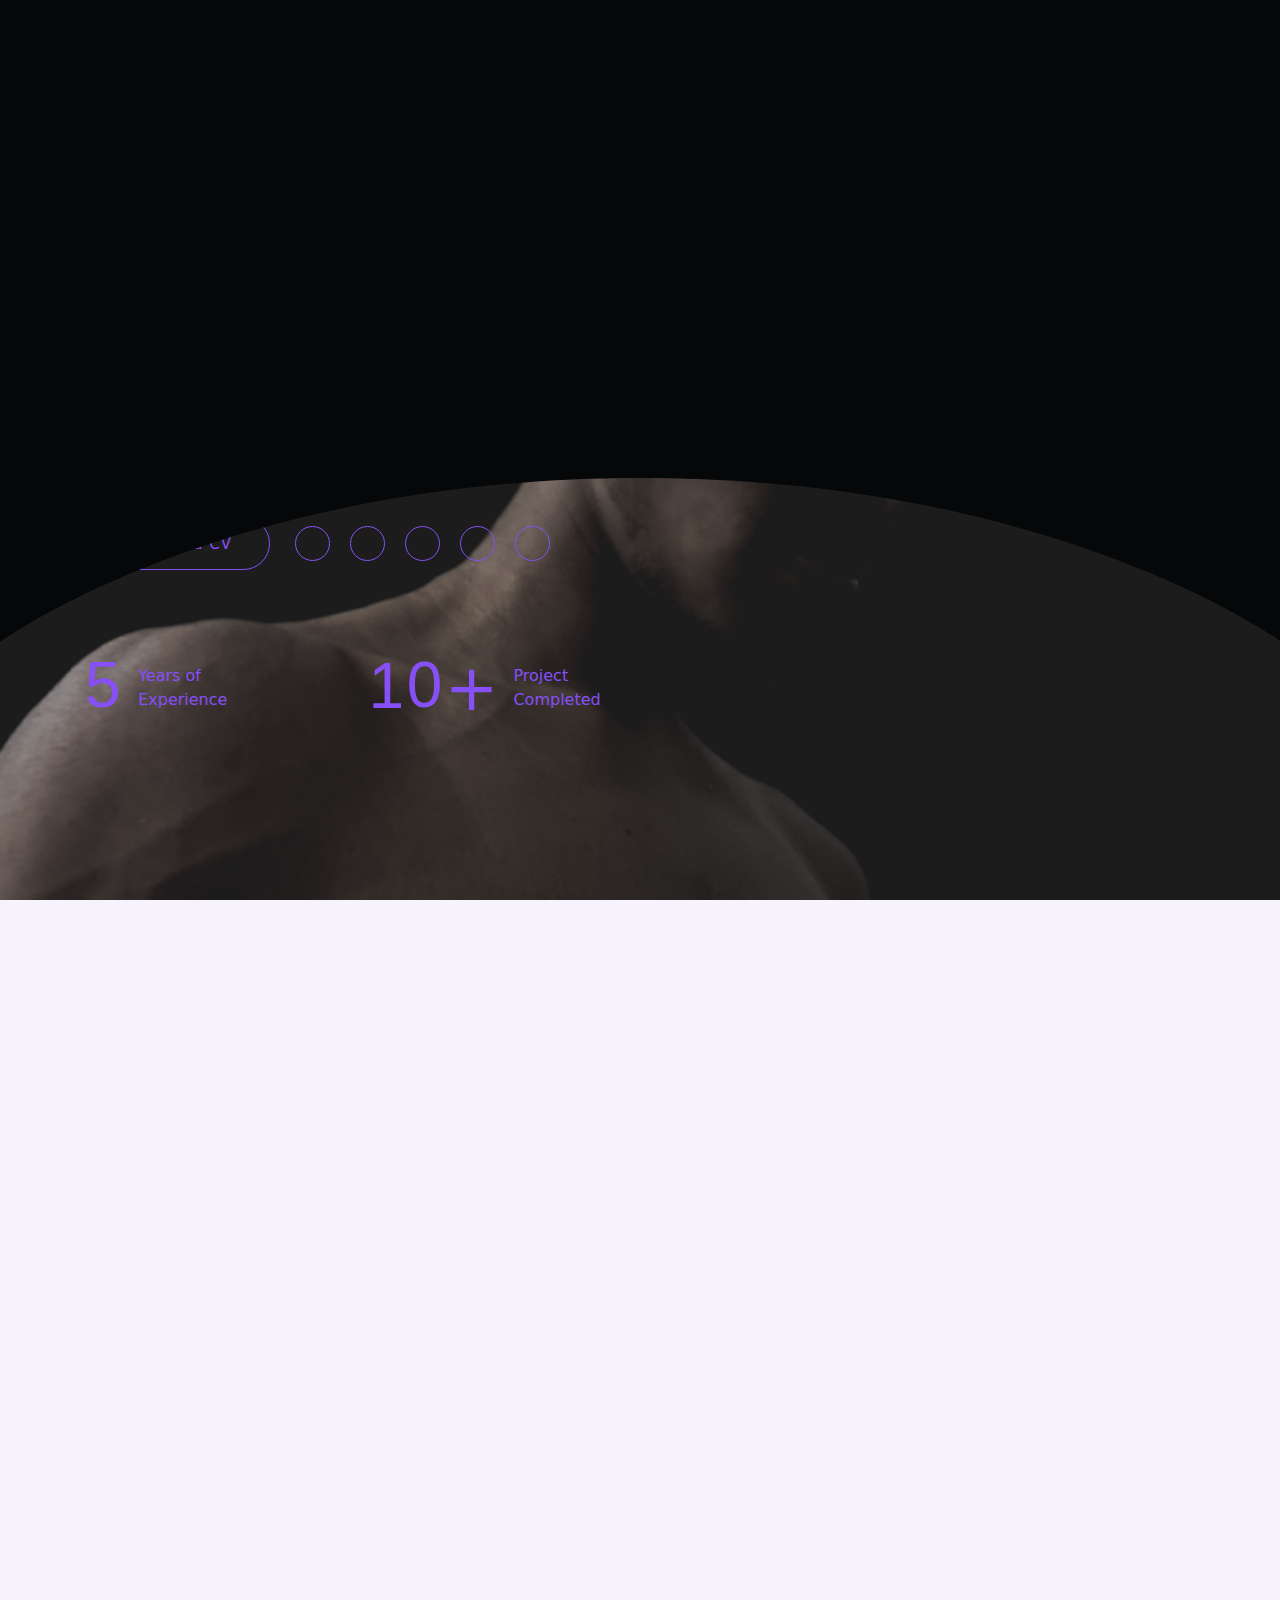
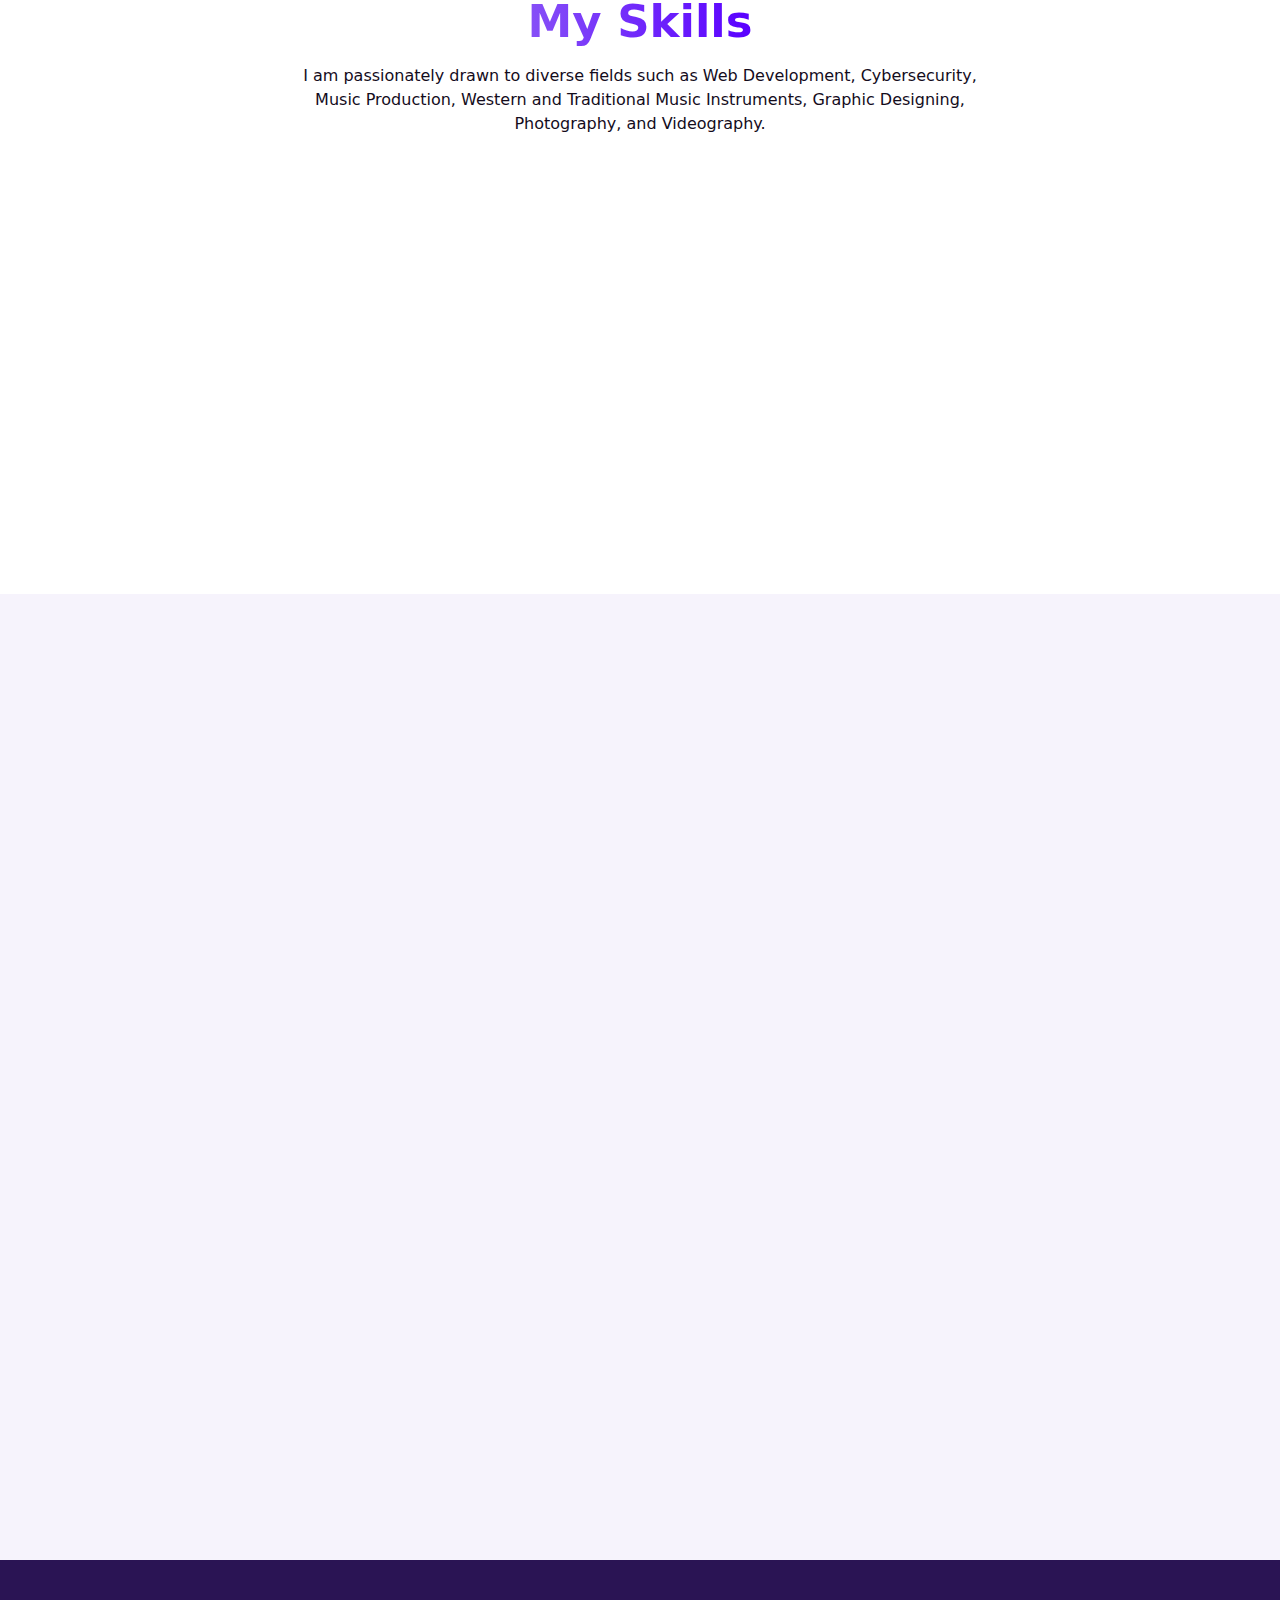
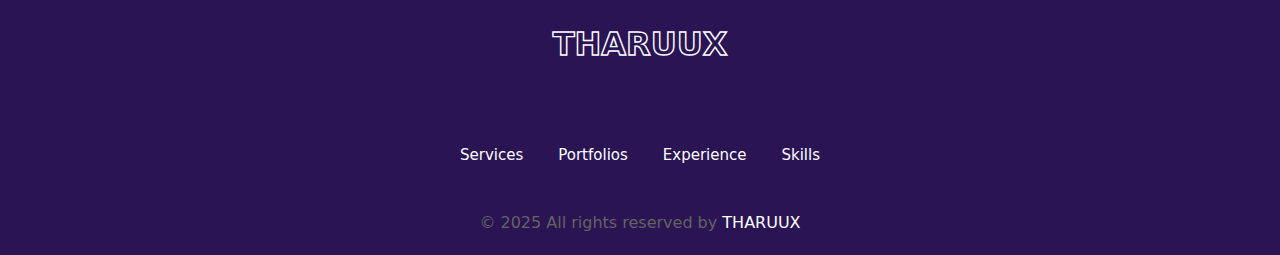
==== commit e92dae94: "V1" ====
--- a/index.html
+++ b/index.html
@@ -135,11 +135,6 @@
               <li class="nav_item group hidden lg:block relative">
                 <a href="#skills"
                   class="text-white text-size-15 2xl:py-30px after:absolute after:bg-gradient-primary after:bottom-[25px] after:duration-500 after:h-0.5 after:right-0 after:transition-all after:w-0 capitalize dark:text-white-color font-medium group-hover:after:w-full hover:after:left-0 lg:py-25px md:py-15px py-10px relative z-0">Skills
-                </a>
-              </li>
-              <li class="nav_item group hidden lg:block relative">
-                <a href="#testimonials"
-                  class="text-white text-size-15 2xl:py-30px after:absolute after:bg-gradient-primary after:bottom-[25px] after:duration-500 after:h-0.5 after:right-0 after:transition-all after:w-0 capitalize dark:text-white-color font-medium group-hover:after:w-full hover:after:left-0 lg:py-25px md:py-15px py-10px relative z-0">Testimonials
                 </a>
               </li>
 
@@ -195,11 +190,6 @@
                 Skills
               </a>
             </li>
-            <li>
-              <a class="text-size-25 text-white-color leading-1.2 py-15px uppercase" href="#testimonials">
-                Stack
-              </a>
-            </li>
 
             <li>
               <a class="text-size-25 text-white-color leading-1.2 py-15px uppercase" href="#contact">
@@ -243,12 +233,6 @@
                   class="text-seondary-color text-size-15 2xl:py-30px after:absolute after:bg-gradient-primary after:bottom-[25px] after:duration-500 after:h-0.5 after:right-0 after:transition-all after:w-0 capitalize dark:text-white-color font-medium group-hover:after:w-full hover:after:left-0 lg:py-25px md:py-15px py-10px relative z-0">Skills
                 </a>
               </li>
-              <li class="nav_item group hidden lg:block relative">
-                <a href="#testimonials"
-                  class="text-seondary-color text-size-15 2xl:py-30px after:absolute after:bg-gradient-primary after:bottom-[25px] after:duration-500 after:h-0.5 after:right-0 after:transition-all after:w-0 capitalize dark:text-white-color font-medium group-hover:after:w-full hover:after:left-0 lg:py-25px md:py-15px py-10px relative z-0">Testimonials
-                </a>
-              </li>
-
               <li class="nav_item group hidden lg:block relative">
                 <a href="#contact"
                   class="text-seondary-color text-size-15 2xl:py-30px after:absolute after:bg-gradient-primary after:bottom-[25px] after:duration-500 after:h-0.5 after:right-0 after:transition-all after:w-0 capitalize dark:text-white-color font-medium group-hover:after:w-full hover:after:left-0 lg:py-25px md:py-15px py-10px relative z-0">Contact
@@ -301,11 +285,6 @@
                 Skills
               </a>
             </li>
-            <li>
-              <a class="text-size-25 text-white-color leading-1.2 py-15px uppercase" href="#testimonials">
-                Testimonials
-              </a>
-            </li>
 
             <li>
               <a class="text-size-25 text-white-color leading-1.2 py-15px uppercase" href="#contact">
@@ -330,7 +309,7 @@
         </svg>
       </div>
       <div class="container">
-        <div class="gap-30px hidded md:grid md:grid-cols-2 md:items-center">
+        <div class="gap-30px hidded md:grid md:grid-cols-1 md:items-center">
           <div>
             <h4
               class=" text-size-22  font-bold fxl:mb-10px lg:leading-1.5 lg:text-4xl mb-1.5 md:text-size-25 font-outfit text-main-light">
@@ -338,8 +317,7 @@
             </h4>
             <h1
               class="bg-clip-text bg-gradient-text-light text-size-35 text-transparent 2xl:text-size-65 dark:bg-gradient-text lg:text-size-50 mb-15px md:text-size-38 xl:leading-1.2 xl:text-6xl">
-              Next-Level Web <br />
-              Developer.
+              A Full-Stack Developer.
             </h1>
             <div class="flex justify-center items-center md:hidden my-30px">
               <img src="./assets/images/profile.png" alt="Tharuux Profile"
@@ -535,7 +513,7 @@
     </section>
 
     <!-- portfolio area -->
-    <section id="portfolio">
+    <section id="portfolio" class="bg-white">
       <div class="lg:pb-20 lg:pt-100px md:pb-60px md:pt-20 pb-30px pt-60px">
         <div class="container">
           <!-- section heading -->
@@ -1571,12 +1549,6 @@
                   class="text-size-15 text-white-color 2xl:py-30px after:absolute after:bg-gradient-primary after:bottom-[10px] after:duration-500 after:h-0.5 after:right-0 after:transition-all after:w-0 capitalize font-medium group-hover:after:w-full hover:after:left-0 lg:after:bottom-[25px] lg:py-25px md:after:bottom-[15px] md:py-15px py-10px relative z-0">Skills
                 </a>
               </li>
-
-              <li class="nav_item group relative">
-                <a href="#blogs"
-                  class="text-size-15 text-white-color 2xl:py-30px after:absolute after:bg-gradient-primary after:bottom-[10px] after:duration-500 after:h-0.5 after:right-0 after:transition-all after:w-0 capitalize font-medium group-hover:after:w-full hover:after:left-0 lg:after:bottom-[25px] lg:py-25px md:after:bottom-[15px] md:py-15px py-10px relative z-0">Blog
-                </a>
-              </li>
             </ul>
           </div>
           <div class="text-gray-color text-sm copyright md:text-base mt-5 whitespace-nowrap">
--- a/assets/css/style.css
+++ b/assets/css/style.css
@@ -16,6 +16,10 @@
 
 .main {
   background-image: url(./assets/images/main.jpg);
+}
+
+body{
+  background-color: #ffffff;
 }
 
 .font-outfit {
--- a/assets/css/style.css
+++ b/assets/css/style.css
@@ -16,6 +16,10 @@
 
 .main {
   background-image: url(./assets/images/main.jpg);
+}
+
+body{
+  background-color: #ffffff;
 }
 
 .font-outfit {
